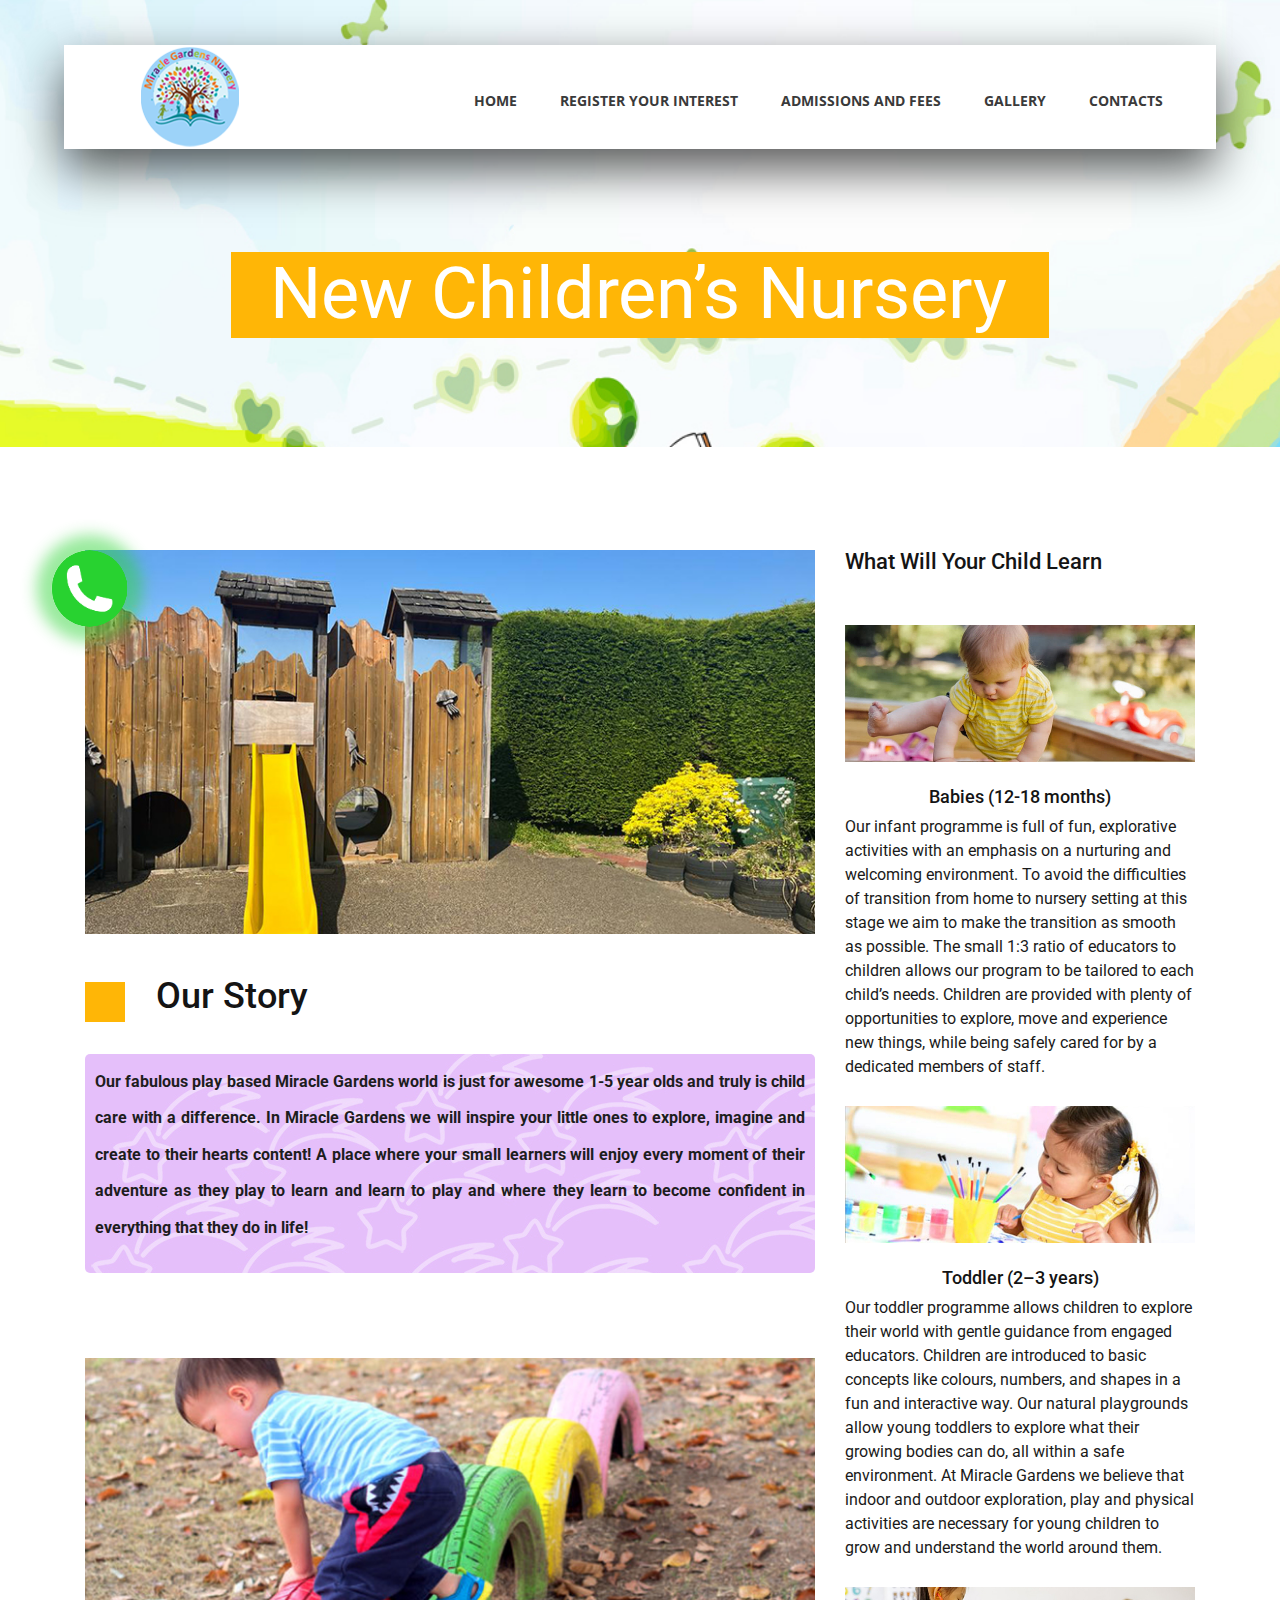
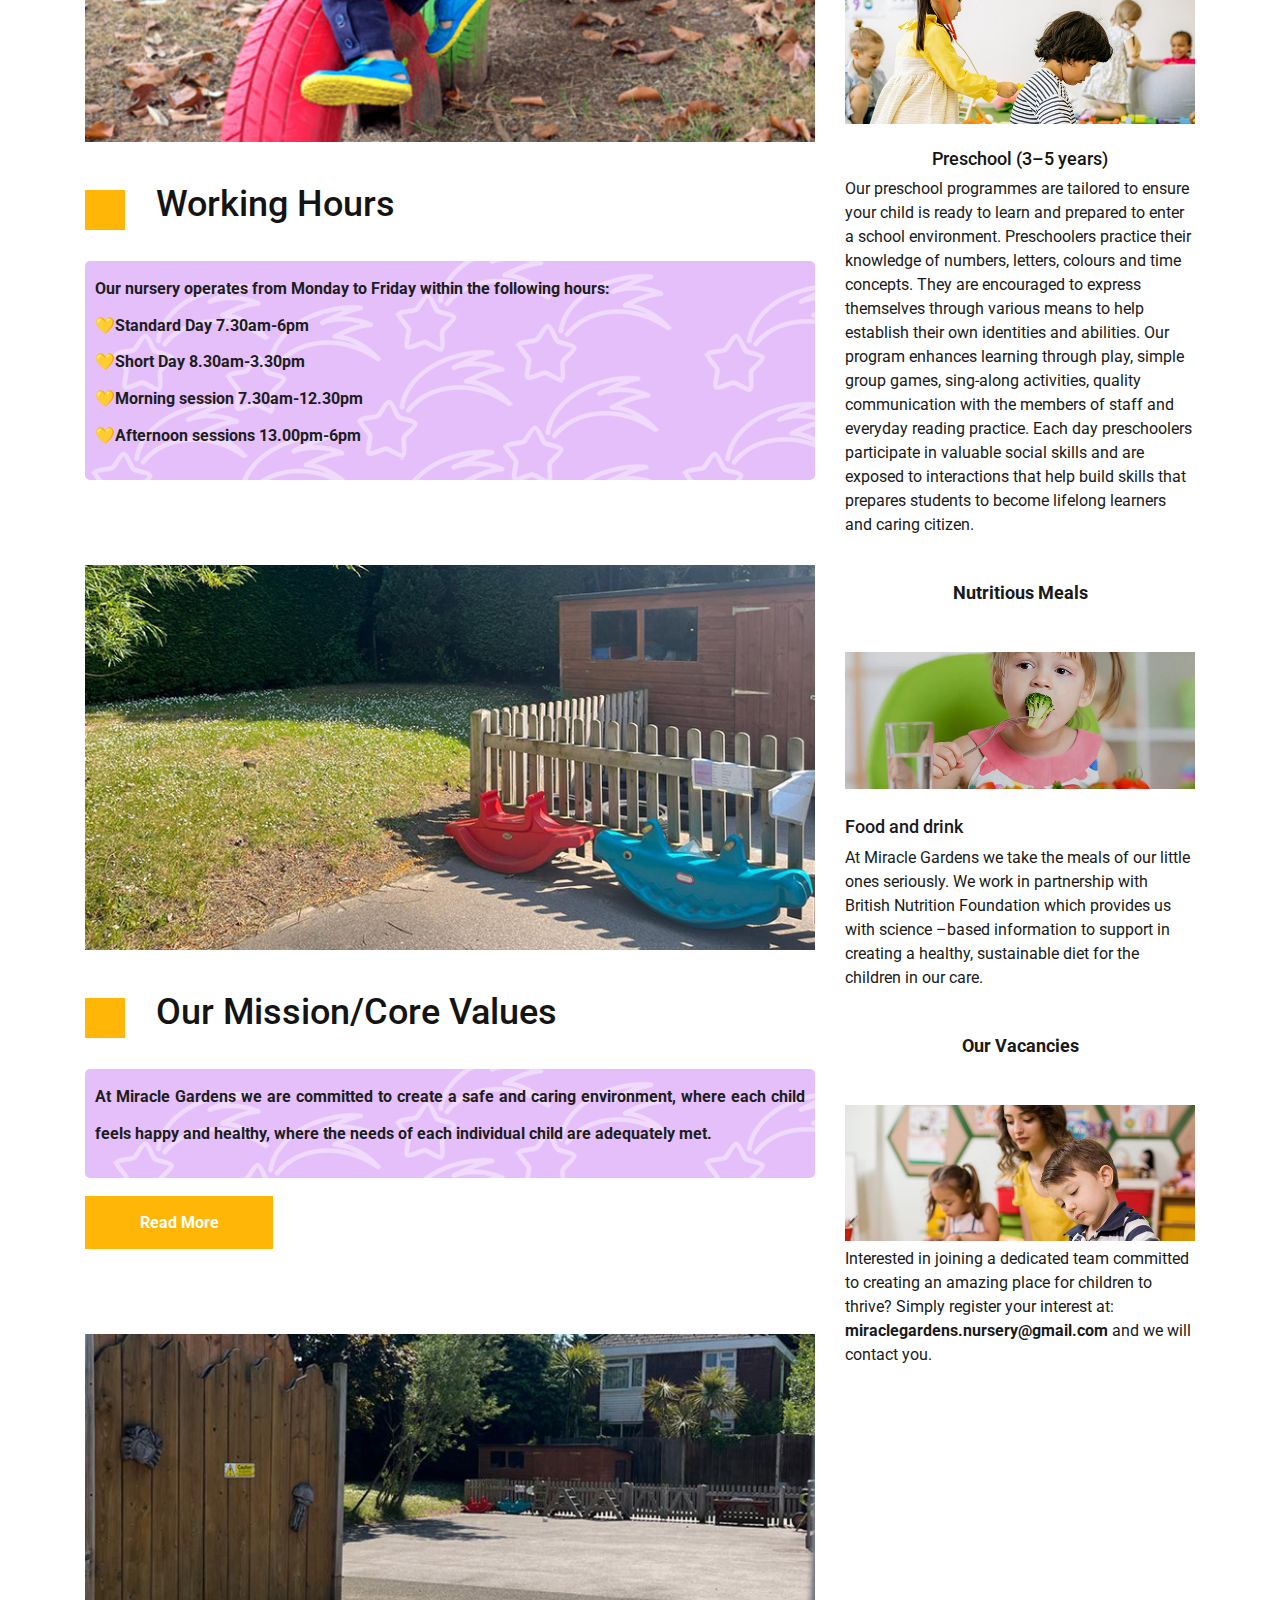
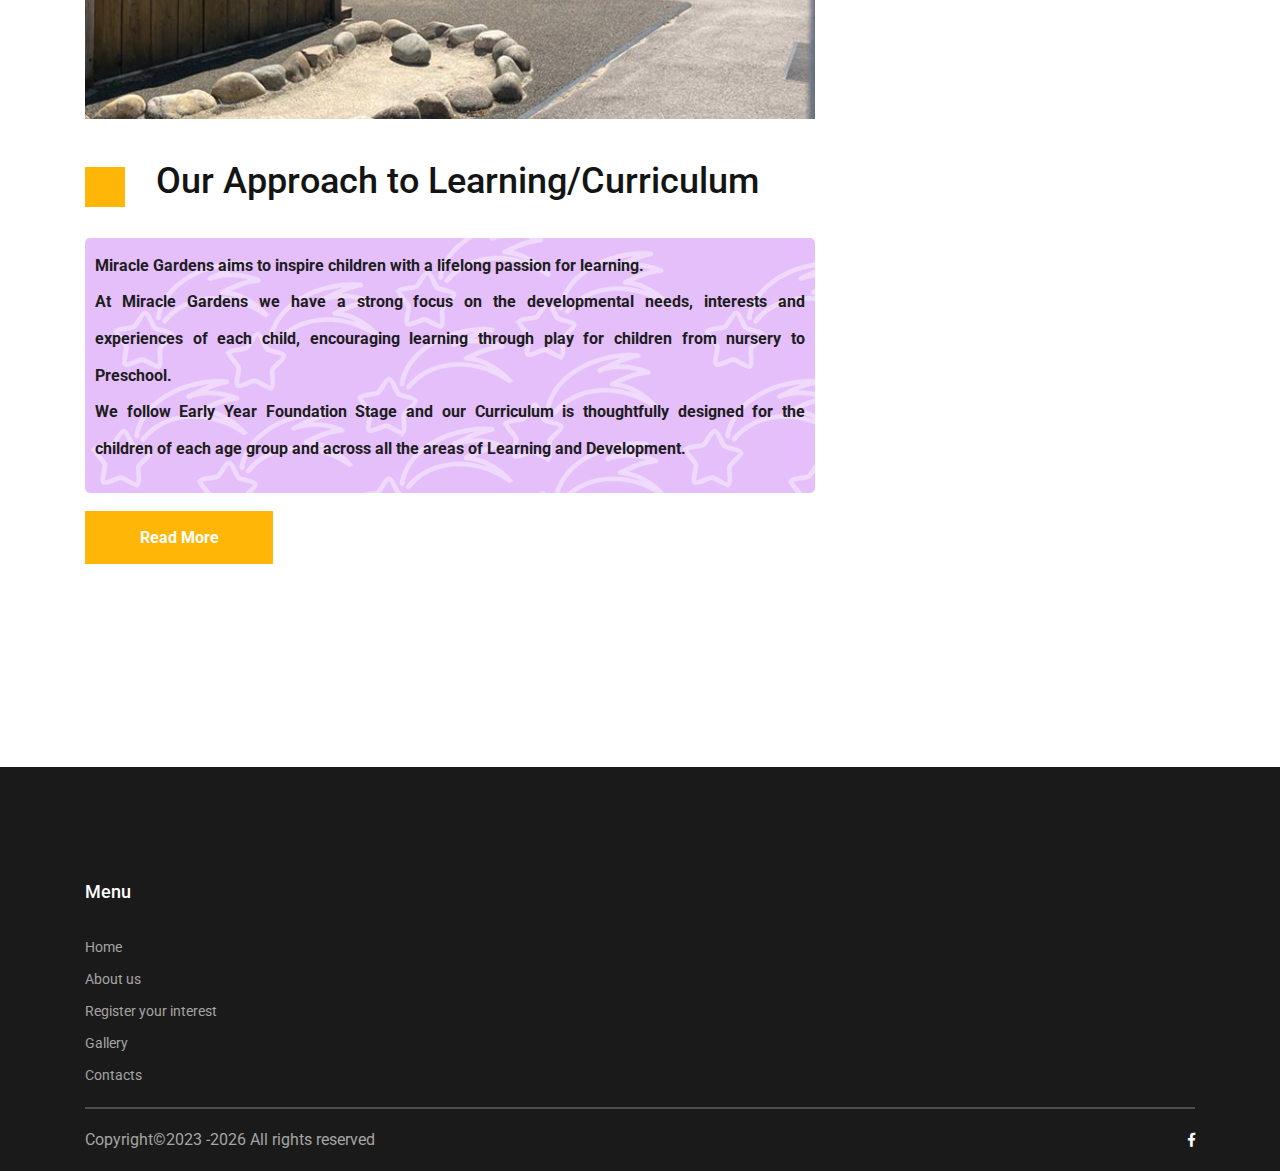
==== about_us.html @ 9ccdf111 "jhjh" ====
<!DOCTYPE html>
<html lang="uk">
<head>
	<!-- Google tag (gtag.js) -->
<script async src="https://www.googletagmanager.com/gtag/js?id=G-5FJXS521YR"></script>
<script>
  window.dataLayer = window.dataLayer || [];
  function gtag(){dataLayer.push(arguments);}
  gtag('js', new Date());

  gtag('config', 'G-5FJXS521YR');
</script>
<title>About Us</title>
<meta name="keywords" content="інформація АвтоМагистральБуд, компанія асфальтування Україна, перелік робіт асфальтування Київ, сертифікати АвтоМагистральБуд, документи АвтоМагистральБуд">
<meta name="description" content="АвтоМагистральБуд реквізити, компанія дорожньо-будівельні роботи, сертифікати АвтоМагистральБуд, документи АвтоМагистральБуд, спецтехніка для асфальтування">
<meta property="og:title" content="реквізити АвтоМагистральБуд | дорожньо-будівельні роботи | про компанію АвтоМагистральБуд">
<meta property="og:description" content="Професійні роботи з асфальтування, якістні  дорожньо-будівельні роботи">
<meta charset="utf-8">
<meta http-equiv="X-UA-Compatible" content="IE=edge">

<meta name="viewport" content="width=device-width, initial-scale=1">
<link rel="stylesheet" type="text/css" href="styles/bootstrap4/bootstrap.min.css">
<link href="plugins/fontawesome-free-5.0.1/css/fontawesome-all.css" rel="stylesheet" type="text/css">
<link rel="stylesheet" type="text/css" href="styles/news_styles.css">
<link rel="stylesheet" type="text/css" href="styles/news_responsive.css">
</head>
<body>

<div class="super_container">

	<!-- Header -->

	<header class="header d-flex flex-row">
		<div class="header_content d-flex flex-row align-items-center">
			<!-- Logo -->
			<div class="logo_container">
				<div class="logo">
					<a href="index.html"><a href="#"><img src="images/logo.png" alt=""></a></a>
					
				</div>
			</div>

			<!-- Main Navigation -->
			<nav class="main_nav_container">
				<div class="main_nav">
					<ul class="main_nav_list">
						<li class="main_nav_item"><a href="index.html">Home</a></li>
						
						<li class="main_nav_item"><a href="price_work.html">Register your interest</a></li>
						<li class="main_nav_item"><a href="company.html">Admissions and Fees</a></li>
						<li class="main_nav_item"><a href="photo_galler.html">Gallery</a></li>
						<li class="main_nav_item"><a href="contact.html">Contacts</a></li>
					</ul>
				</div>
			</nav>
		</div>
		<div class="header_side d-flex flex-row justify-content-center align-items-center">
			<img src="images/phone-call.svg" alt="">
			<span>+44(0)78 7372 5965
			</span>
		</div>

		<!-- Hamburger -->
		<div class="hamburger_container">
			<i class="fas fa-bars trans_200"></i>
		</div>

	</header>
	<a href="tel:+4407873725965"><img src="images/tel.png" alt="" class="tel"></a>
	<!-- Menu -->
	<div class="menu_container menu_mm">

		<!-- Menu Close Button -->
		<div class="menu_close_container">
			<div class="menu_close"></div>
		</div>

		<!-- Menu Items -->
		<div class="menu_inner menu_mm">
			<div class="menu menu_mm">
				<ul class="menu_list menu_mm">
					<li class="menu_item menu_mm"><a href="index.html">Home</a></li>
					
					<li class="menu_item menu_mm"><a href="asfalt_ukladka">Register your interest</a></li>
					<li class="menu_item menu_mm"><a href="asfalt_ukladka">Admissions and Fees</a></li>
					<li class="menu_item menu_mm"><a href="photo_galler.html">Gallery</a></li>
					<li class="menu_item menu_mm"><a href="contact.html">Contacts</a></li>
				</ul>

				<!-- Menu Social -->
				
				<div class="menu_social_container menu_mm">
					<ul class="menu_social menu_mm">
						<li class="menu_social_item menu_mm"><a href="#"><i class="fab fa-instagram"></i></a></li>
						<li class="menu_social_item menu_mm"><a href="#"></i></a></li>
					</ul>
				</div>

				
			</div>

		</div>

	</div>
	
	<!-- Home -->

	<div class="home">
		<div class="home_background_container prlx_parent">
			<div class="home_background prlx" style="background-image:url(images/news_background.jpg)"></div>
		</div>
		<div class="home_content">
			<h1>New Children’s Nursery</h1>
		</div>
	</div>

	<!-- News -->

	<div class="news">
		<div class="container">
			<div class="row">
				
				<!-- News Column -->

				<div class="col-lg-8">
					
					<div class="news_posts">
						<!-- News Post -->
						<div class="news_post">
							<div class="news_post_image">
								<img src="images/news_1.jpg" alt="https://unsplash.com/@dsmacinnes">
							</div>
							<div class="news_post_top d-flex flex-column flex-sm-row">
								<div class="news_post_date_container">
									<div class="news_post_date d-flex flex-column align-items-center justify-content-center">
										
									</div>
								</div>
								<div class="news_post_title_container">
									<div class="news_post_title">
										<h1>Our Story</h1>
									</div>
									
								</div>
							</div>
							<div class="news_post_text">
								<p><b>Our fabulous play based Miracle Gardens world is just for awesome 1-5 year olds and truly is child care with a difference. In Miracle Gardens we will inspire your little ones to explore, imagine and create to their hearts content!  A place where your small learners will enjoy every moment of their adventure as they play to learn and learn to play and where they learn to become confident in everything that they do in life!</b></p>
							</div>
							
						</div>

<!-- News Post -->
<div class="news_post">
	<div class="news_post_image">
		<img src="images/news_7.jpg" alt="https://unsplash.com/@dsmacinnes">
	</div>
	<div class="news_post_top d-flex flex-column flex-sm-row">
		<div class="news_post_date_container">
			<div class="news_post_date d-flex flex-column align-items-center justify-content-center">
				
			</div>
		</div>
		<div class="news_post_title_container">
			<div class="news_post_title">
				<h1>Working Hours</h1>
			</div>
			
		</div>
	</div>
	<div class="news_post_text">
		<p><b>Our nursery operates from Monday to Friday within the following hours:

			<br>💛Standard Day 7.30am-6pm
			<br>💛Short Day 8.30am-3.30pm
			<br>💛Morning session 7.30am-12.30pm
			<br>💛Afternoon   sessions 13.00pm-6pm
			</b></p>
	</div>
	
</div>

						
						<!-- News Post -->
						<div class="news_post">
							<div class="news_post_image">
								<img src="images/news_2.jpg" alt="https://unsplash.com/@dsmacinnes">
							</div>
							<div class="news_post_top d-flex flex-column flex-sm-row">
								<div class="news_post_date_container">
									<div class="news_post_date d-flex flex-column align-items-center justify-content-center">
										
									</div>
								</div>
								<div class="news_post_title_container">
									<div class="news_post_title">
										<h1>Our Mission/Core Values</h1>
									</div>
									
								</div>
							</div>
							<div class="news_post_text">
								<p><b>At Miracle Gardens we are committed to create a safe and caring environment, where each child feels happy and healthy, where the needs of each individual child are adequately met.</b></p>
							</div>
							<div class="news_post_button text-center trans_200">
								<a href="info_mission.html">Read More</a>
							</div>
						</div>

						<!-- News Post -->
						<div class="news_post">
							<div class="news_post_image">
								<img src="images/news_3.jpg" alt="https://unsplash.com/@dsmacinnes">
							</div>
							<div class="news_post_top d-flex flex-column flex-sm-row">
								<div class="news_post_date_container">
									<div class="news_post_date d-flex flex-column align-items-center justify-content-center">
										
									</div>
								</div>
								<div class="news_post_title_container">
									<div class="news_post_title">
										<h1>Our Approach to Learning/Curriculum</h1>
									</div>
									
								</div>
							</div>
							<div class="news_post_text">
								<p><b>Miracle Gardens aims to inspire children with a lifelong passion for learning.
									<br>At Miracle Gardens we have a strong focus on the developmental needs, interests and experiences of each child, encouraging learning through play for children from nursery to Preschool.
									
									
									<br>We follow Early Year Foundation Stage and our Curriculum is thoughtfully designed for the children of each age group and across all the areas of Learning and Development.</b>
									</p>
							</div>
							<div class="news_post_button text-center trans_200">
								<a href="info_curriculum.html">Read More</a>
							</div>
						</div>
					</div>

					<!-- Page Nav -->

					

				</div>

				<!-- Sidebar Column -->

				<div class="col-lg-4">
					<div class="sidebar">

						<!-- Archives -->
						

						<!-- Latest Posts -->

						<div class="sidebar_section">
							<div class="sidebar_section_title">
								<h2>What Will Your Child Learn</h2>
							</div>
							
							<div class="latest_posts">
								
								<!-- Latest Post -->
								<div class="latest_post">
									<div class="latest_post_image">
										<img src="images/latest_1.jpg" alt="https://unsplash.com/@dsmacinnes">
									</div>
									<div class="latest_post_title"><h3>Babies (12-18 months)</h3></div>
									<div class="latest_post_meta">
										
										<span>Our infant programme is full of fun, explorative activities with an emphasis on a nurturing and welcoming environment. To avoid the difficulties of transition from home to nursery setting at this stage we aim to make the transition as smooth as possible. The small 1:3 ratio of educators to children allows our program to be tailored to each child’s needs. Children are provided with plenty of opportunities to explore, move and experience new things, while being safely cared for by a dedicated members of staff.</span>
										
									</div>
								</div>

								<!-- Latest Post -->
								<div class="latest_post">
									<div class="latest_post_image">
										<img src="images/latest_2.jpg" alt="https://unsplash.com/@dsmacinnes">
									</div>
									<div class="latest_post_title"><h3>Toddler (2–3 years)</h3></div>
									<div class="latest_post_meta">
										
										<span>Our toddler programme allows children to explore their world with gentle guidance from engaged educators. Children are introduced to basic concepts like colours, numbers, and shapes in a fun and interactive way. Our natural playgrounds allow young toddlers to explore what their growing bodies can do, all within a safe environment. At Miracle Gardens we believe that indoor and outdoor exploration, play and physical activities are necessary for young children to grow and understand the world around them.</span>
										
									</div>
								</div>

								<!-- Latest Post -->
								<div class="latest_post">
									<div class="latest_post_image">
										<img src="images/latest_3.jpg" alt="https://unsplash.com/@dsmacinnes">
									</div>
									<div class="latest_post_title"><h3>Preschool (3–5 years)</h3></div>
									<div class="latest_post_meta">
										
										<span>Our preschool programmes are tailored to ensure your child is ready to learn and prepared to enter a school environment. Preschoolers practice their knowledge of numbers, letters, colours and time concepts. They are encouraged to express themselves through various means to help establish their own identities and abilities. Our program enhances learning through play, simple group games, sing-along activities, quality communication with the members of staff and everyday reading practice. Each day preschoolers participate in valuable social skills and are exposed to interactions that help build skills that prepares students to become lifelong learners and caring citizen.</span>
										
									</div>
								</div>
								
							</div>

							
								
						</div>

						<div class="sidebar_section">
							<div class="sidebar_section_title">
								<h3>Nutritious Meals</h3>
							</div>
							
							<div class="latest_posts">
								
								<!-- Latest Post -->
								<div class="latest_post">
									<div class="latest_post_image">
										<a href="info_nutritious.html"><img src="images/latest_5.jpg" alt="https://unsplash.com/@dsmacinnes"></a>
									</div>
									<div class="latest_post_title"><a href="info_nutritious.html">Food and drink</a></div>
									<div class="latest_post_meta">
										
										<span>
											At Miracle Gardens we take the meals of our little ones seriously. We work in partnership with British Nutrition Foundation which provides us with science –based information to support in creating a healthy, sustainable diet for the children in our care. 
											</span>
										
									</div>
								</div>

																
							</div>

							
								
						</div>


						<div class="sidebar_section">
							<div class="sidebar_section_title">
								<a href="vacancies.html"><h3>Our Vacancies</h3></a>
							</div>
							
							<div class="latest_posts">
								
								<!-- Latest Post -->
								<div class="latest_post">
									<div class="latest_post_image">
										<a href="vacancies.html"><img src="images/latest_4.jpg" alt="https://unsplash.com/@dsmacinnes"></a>
									</div>
									
									<div class="latest_post_meta">
										
										<span>Interested in joining a dedicated team committed to creating an amazing place for children to thrive? Simply register your interest at: <b>miraclegardens.nursery@gmail.com</b> and we will contact you. </b></span>
										
									</div>
								</div>

								<!-- Latest Post -->
								
								
							</div>

							
								
						</div>

						<!-- Tags -->

						

					</div>
				</div>
			</div>
		</div>
	</div>

	<!-- Footer -->

	<footer class="footer">
		<div class="container">
			
			<!-- Newsletter -->


			<!-- Footer Content -->

			<div class="footer_content">
				<div class="row">

					<!-- Footer Column - About -->
					

					<!-- Footer Column - Menu -->

					<div class="col-lg-3 footer_col">
						<div class="footer_column_title">Menu</div>
						<div class="footer_column_content">
							<ul>
								<li class="footer_list_item"><a href="index.html">Home</a></li>
								<li class="footer_list_item"><a href="about_us.html">About us</a></li>
								<li class="footer_list_item"><a href="form.html">Register your interest</a></li>
								
								<li class="footer_list_item"><a href="photo_galler.html">Gallery</a></li>
								<li class="footer_list_item"><a href="contact.html">Contacts</a></li>
							</ul>
						</div>
					</div>

					<!-- Footer Column - Usefull Links -->

					

					<!-- Footer Column - Contact -->

					

				</div>
			</div>

			<!-- Footer Copyright -->

			<div class="footer_bar d-flex flex-column flex-sm-row align-items-center">
				<div class="footer_copyright">
					<span><!-- Link back to Colorlib can't be removed. Template is licensed under CC BY 3.0. -->
Copyright&copy;2023 -<script>document.write(new Date().getFullYear());</script> All rights reserved<i  aria-hidden="true"></i><a href="#"></a>
<!-- Link back to Colorlib can't be removed. Template is licensed under CC BY 3.0. --></span>
				</div>
				<div class="footer_social ml-sm-auto">
					<ul class="menu_social">
						<li class="menu_social_item"><a href="#"></i></a></li>
						<li class="menu_social_item"><a href="#"><i class="fab fa-facebook-f"></i></a></li>
					</ul>
				</div>
			</div>

		</div>
	</footer>

</div>

<script src="js/jquery-3.2.1.min.js"></script>
<script src="styles/bootstrap4/popper.js"></script>
<script src="styles/bootstrap4/bootstrap.min.js"></script>
<script src="plugins/greensock/TweenMax.min.js"></script>
<script src="plugins/greensock/TimelineMax.min.js"></script>
<script src="plugins/scrollmagic/ScrollMagic.min.js"></script>
<script src="plugins/greensock/animation.gsap.min.js"></script>
<script src="plugins/greensock/ScrollToPlugin.min.js"></script>
<script src="plugins/scrollTo/jquery.scrollTo.min.js"></script>
<script src="plugins/easing/easing.js"></script>
<script src="js/news_custom.js"></script>

</body>
</html>
---- styles/news_styles.css ----
@charset "utf-8";
/* CSS Document */

/******************************

COLOR PALETTE




[Table of Contents]

1. Fonts
2. Body and some general stuff
3. Header
	3.1 Logo
	3.2 Main Nav
	3.3 Header Side
	3.4 Hamburger
4. Menu
	4.1 Menu Social
	4.2 Menu copyright
5. Home
7. Page Section
8. Buttons
9. News
	9.1 News Page Nav
10. Sidebar
11. Footer
	11.1 Newsletter
	11.2 Footer Content
	11.3 Footer Copyright


******************************/

/***********
1. Fonts
***********/

@import url('https://fonts.googleapis.com/css?family=Open+Sans:400,600,700,800|Roboto:400,500,700');

/*********************************
2. Body and some general stuff
*********************************/

*
{
	margin: 0;
	padding: 0;
	-webkit-font-smoothing: antialiased;
	-webkit-text-shadow: rgba(0,0,0,.01) 0 0 1px;
	text-shadow: rgba(0,0,0,.01) 0 0 1px;
}
body
{
	font-family: 'Roboto', sans-serif;
	font-size: 14px;
	font-weight: 400;
	background: #FFFFFF;
	color: #a5a5a5;
}
div
{
	display: block;
	position: relative;
	-webkit-box-sizing: border-box;
    -moz-box-sizing: border-box;
    box-sizing: border-box;
}
ul
{
	list-style: none;
	margin-bottom: 0px;
}
.tel {
	position: fixed;
	top: 550px;
	left: 7%;
	-webkit-transform: translateX(-50%);
	-moz-transform: translateX(-50%);
	-ms-transform: translateX(-50%);
	-o-transform: translateX(-50%);
	transform: translateX(-50%);
	max-width: 6%;
	z-index: 10;
	-webkit-transition: all 200ms ease;
	-moz-transition: all 200ms ease;
	-ms-transition: all 200ms ease;
	-o-transition: all 200ms ease;
	transition: all 200ms ease;
box-shadow: 0 0 15px 15px #28d23079;
border-radius: 100px;
}
p
{
	font-family: 'Roboto', sans-serif;
	font-size: 16px;
	line-height: 2.29;
	font-weight: 400;
	color: #1d1d1d;
	-webkit-font-smoothing: antialiased;
	-webkit-text-shadow: rgba(0,0,0,.01) 0 0 1px;
	text-shadow: rgba(0,0,0,.01) 0 0 1px;
	text-align: justify;
}
span {
	font-size: 16px;
}
p a
{
	display: inline;
	position: relative;
	color: inherit;
	border-bottom: solid 1px #ffa07f;
	-webkit-transition: all 200ms ease;
	-moz-transition: all 200ms ease;
	-ms-transition: all 200ms ease;
	-o-transition: all 200ms ease;
	transition: all 200ms ease;
}
a, a:hover, a:visited, a:active, a:link
{
	text-decoration: none;
	-webkit-font-smoothing: antialiased;
	-webkit-text-shadow: rgba(0,0,0,.01) 0 0 1px;
	text-shadow: rgba(0,0,0,.01) 0 0 1px;
}
p a:active
{
	position: relative;
	color: #FF6347;
}
p a:hover
{
	color: #FFFFFF;
	background: #ffa07f;
}
p a:hover::after
{
	opacity: 0.2;
}
::selection
{
	background: #FFD266;
	color: #C88E00;
}
p::selection
{
	background: #FFD266;
	color: #C88E00;
}
h1{font-size: 36px;}
h2{font-size: 22px;}
h3{font-size: 18px;}
h4{font-size: 14px;}
h5{font-size: 11px;}
h1, h2, h3, h4, h5, h6
{
	font-family: 'Roboto', sans-serif;
	-webkit-font-smoothing: antialiased;
	-webkit-text-shadow: rgba(0,0,0,.01) 0 0 1px;
	text-shadow: rgba(0,0,0,.01) 0 0 1px;
	color: #141414;

}
h3 {
	text-align: center;
}
h1::selection, 
h2::selection, 
h3::selection, 
h4::selection, 
h5::selection, 
h6::selection
{
	
}
::-webkit-input-placeholder
{
	font-size: 14px !important;
	font-weight: 500 !important;
	color: #a5a5a5 !important;
}
:-moz-placeholder /* older Firefox*/
{
	font-size: 14px !important;
	font-weight: 500 !important;
	color: #a5a5a5 !important;
}
::-moz-placeholder /* Firefox 19+ */ 
{
	font-size: 14px !important;
	font-weight: 500 !important;
	color: #a5a5a5 !important;
} 
:-ms-input-placeholder
{ 
	font-size: 14px !important;
	font-weight: 500 !important;
	color: #a5a5a5 !important;
}
::input-placeholder
{
	font-size: 14px !important;
	font-weight: 500 !important;
	color: #a5a5a5 !important;
}
.form-control
{
	color: #db5246;
}
section
{
	display: block;
	position: relative;
	box-sizing: border-box;
}
.clear
{
	clear: both;
}
.clearfix::before, .clearfix::after
{
	content: "";
	display: table;
}
.clearfix::after
{
	clear: both;
}
.clearfix
{
	zoom: 1;
}
.float_left
{
	float: left;
}
.float_right
{
	float: right;
}
.trans_200
{
	-webkit-transition: all 200ms ease;
	-moz-transition: all 200ms ease;
	-ms-transition: all 200ms ease;
	-o-transition: all 200ms ease;
	transition: all 200ms ease;
}
.trans_300
{
	-webkit-transition: all 300ms ease;
	-moz-transition: all 300ms ease;
	-ms-transition: all 300ms ease;
	-o-transition: all 300ms ease;
	transition: all 300ms ease;
}
.trans_400
{
	-webkit-transition: all 400ms ease;
	-moz-transition: all 400ms ease;
	-ms-transition: all 400ms ease;
	-o-transition: all 400ms ease;
	transition: all 400ms ease;
}
.trans_500
{
	-webkit-transition: all 500ms ease;
	-moz-transition: all 500ms ease;
	-ms-transition: all 500ms ease;
	-o-transition: all 500ms ease;
	transition: all 500ms ease;
}
.fill_height
{
	height: 100%;
}
.super_container
{
	width: 100%;
	overflow: hidden;
}
.prlx_parent
{
	overflow: hidden;
}
.prlx
{
	height: 130% !important;
}
.nopadding
{
	padding: 0px !important;
}

/*********************************
3. Header
*********************************/

.header
{
	position: fixed;
	top: 45px;
	left: 50%;
	-webkit-transform: translateX(-50%);
	-moz-transform: translateX(-50%);
	-ms-transform: translateX(-50%);
	-o-transform: translateX(-50%);
	transform: translateX(-50%);
	width: 1318px;
	height: 104px;
	background: #FFFFFF;
	z-index: 10;
	-webkit-transition: all 200ms ease;
	-moz-transition: all 200ms ease;
	-ms-transition: all 200ms ease;
	-o-transition: all 200ms ease;
	transition: all 200ms ease;
}
.header.scrolled
{	
	top: 15px;
}
.header.scrolled .header_content::before
{
	box-shadow: 0px 20px 49px rgba(0,0,0,0.17);
}
.header_content
{
	width: calc(100% - 279px);
	height: 100%;
}
.header_content::before
{
	display: block;
	position: absolute;
	top: 0;
	left: 0;
	width: 100%;
	height: 100%;
	content: '';
	box-shadow: 0px 20px 49px rgba(0,0,0,0.67);
	z-index: -1;
}

/*********************************
3.1 Logo
*********************************/

.logo_container
{
	display: inline-block;
	padding-left: 76px;
}
.logo span
{
	font-family: 'Open Sans', sans-serif;
	font-size: 30px;
	font-weight: 900;
	color: #3a3a3a;
	vertical-align: middle;
	text-transform: uppercase;
	margin-left: 3px;
}

/*********************************
3.2 Main Nav
*********************************/

.main_nav_container
{
	display: inline-block;
	margin-left: auto;
	padding-right: 93px;
}
.main_nav
{
	margin-top: 7px;
}
.main_nav_item
{
	display: inline-block;
	margin-right: 40px;
}
.main_nav_item:last-child
{
	margin-right: 0px;
}
.main_nav_item a
{
	font-family: 'Open Sans', sans-serif;
	font-size: 14px;
	text-transform: uppercase;
	font-weight: 700;
	color: #3a3a3a;
	-webkit-transition: all 200ms ease;
	-moz-transition: all 200ms ease;
	-ms-transition: all 200ms ease;
	-o-transition: all 200ms ease;
	transition: all 200ms ease;
}
.main_nav_item a:hover
{
	color: #ffb606;
}

/*********************************
3.3 Header Side
*********************************/

.header_side
{
	width: 279px;
	height: 100%;
	background: #ffb606;
}
.header_side img
{
	width: 29px;
	height: 29px;
}
.header_side span
{
	display: block;
	position: relative;
	font-size: 18px;
	font-weight: 500;
	color: #FFFFFF;
	padding-left: 12px;
}

/*********************************
3.4 Hamburger
*********************************/

.hamburger_container
{
	position: absolute;
	top: 50%;
	-webkit-transform: translateY(-50%);
	-moz-transform: translateY(-50%);
	-ms-transform: translateY(-50%);
	-o-transform: translateY(-50%);
	transform: translateY(-50%);
	right: 20px;
	display: none;
	cursor: pointer;
}
.hamburger_container i
{
	font-size: 24px;
	padding: 10px;
	color: #3a3a3a;
}
.hamburger_container:hover i
{
	color: #ffb606;
}

/*********************************
4. Menu
*********************************/

.menu_container
{
	position: fixed;
	top: 0;
	right: -50vw;
	width: 50vw;
	height: 100vh;
	background: #FFFFFF;
	z-index: 12;
	-webkit-transition: all 0.6s ease;
	-moz-transition: all 0.6s ease;
	-ms-transition: all 0.6s ease;
	-o-transition: all 0.6s ease;
	transition: all 0.6s ease;
	visibility: hidden;
	opacity: 0;
}
.menu_container.active
{
	visibility: visible;
	opacity: 1;
	right: 0;
}
.menu
{
	position: absolute;
	top:150px;
	left: 0;
	padding-left: 15%;
}
.menu_list
{
	-webkit-transform: translateY(3.5rem);
	-moz-transform: translateY(3.5rem);
	-ms-transform: translateY(3.5rem);
	-o-transform: translateY(3.5rem);
	transform: translateY(3.5rem);
	-webkit-transition: all 200ms ease;
	-moz-transition: all 200ms ease;
	-ms-transition: all 200ms ease;
	-o-transition: all 200ms ease;
	transition: all 1000ms 600ms ease;
	opacity: 0;
}
.menu_container.active .menu_list
{
	-webkit-transform: translateY(0px);
	-moz-transform: translateY(0px);
	-ms-transform: translateY(0px);
	-o-transform: translateY(0px);
	transform: translateY(0px);
	opacity: 1;
}
.menu_item
{
	margin-bottom: 9px;
}
.menu_item a
{
	font-family: 'Open Sans', sans-serif;
	font-size: 36px;
	font-weight: 700;
	color: #3a3a3a;
	-webkit-transition: all 200ms ease;
	-moz-transition: all 200ms ease;
	-ms-transition: all 200ms ease;
	-o-transition: all 200ms ease;
	transition: all 200ms ease;
}
.menu_item a:hover
{
	color: #ffb606;
}
.menu_close_container
{
	position: absolute;
	top: 86px;
	right: 79px;
	width: 21px;
	height: 21px;
	cursor: pointer;
	-webkit-transform: rotate(45deg);
	-moz-transform: rotate(45deg);
	-ms-transform: rotate(45deg);
	-o-transform: rotate(45deg);
	transform: rotate(45deg);
}
.menu_close
{
	top: 9px;
	width: 21px;
	height: 3px;
	background: #3a3a3a;
	-webkit-transition: all 200ms ease;
	-moz-transition: all 200ms ease;
	-ms-transition: all 200ms ease;
	-o-transition: all 200ms ease;
	transition: all 200ms ease;
}
.menu_close::after
{
	display: block;
	position: absolute;
	top: -9px;
	left: 9px;
	content: '';
	width: 3px;
	height: 21px;
	background: #3a3a3a;
	-webkit-transition: all 200ms ease;
	-moz-transition: all 200ms ease;
	-ms-transition: all 200ms ease;
	-o-transition: all 200ms ease;
	transition: all 200ms ease;
}
.menu_close_container:hover .menu_close,
.menu_close_container:hover .menu_close::after
{
	background: #ffb606;
}

/*********************************
4.1 Menu Social
*********************************/

.menu_social_container
{
	margin-top: 100px;
	-webkit-transform: translateY(3.5rem);
	-moz-transform: translateY(3.5rem);
	-ms-transform: translateY(3.5rem);
	-o-transform: translateY(3.5rem);
	transform: translateY(3.5rem);
	-webkit-transition: all 1000ms 1000ms ease;
	-moz-transition: all 1000ms 1000ms ease;
	-ms-transition: all 1000ms 1000ms ease;
	-o-transition: all 1000ms 1000ms ease;
	transition: all 1000ms 1000ms ease;
	opacity: 0;
	padding-left: 4px;
}
.menu_social_item
{
	display: inline-block;
	margin-right: 27px;
}
.menu_social_item:last-child
{
	margin-right: 0px;
}
.menu_social_item a i
{
	color: #3a3a3a;
}
.menu_social_item a i:hover
{
	color: #ffb606;
}
.menu_container.active .menu_social_container
{
	-webkit-transform: translateY(0px);
	-moz-transform: translateY(0px);
	-ms-transform: translateY(0px);
	-o-transform: translateY(0px);
	transform: translateY(0px);
	opacity: 1;
}

/*********************************
4.2 Menu copyright
*********************************/

.menu_copyright
{
	margin-top: 60px;
	-webkit-transform: translateY(3.5rem);
	-moz-transform: translateY(3.5rem);
	-ms-transform: translateY(3.5rem);
	-o-transform: translateY(3.5rem);
	transform: translateY(3.5rem);
	-webkit-transition: all 1000ms 1200ms ease;
	-moz-transition: all 1000ms 1200ms ease;
	-ms-transition: all 1000ms 1200ms ease;
	-o-transition: all 1000ms 1200ms ease;
	transition: all 1000ms 1200ms ease;
	opacity: 0;
	padding-left: 3px;
}
.menu_container.active .menu_copyright
{
	-webkit-transform: translateY(0px);
	-moz-transform: translateY(0px);
	-ms-transform: translateY(0px);
	-o-transform: translateY(0px);
	transform: translateY(0px);
	opacity: 1;
}

/*********************************
5. Home
*********************************/

.home
{
	width: 100%;
	height: 447px;
}
.home_background_container
{
	position: absolute;
	top: 0;
	left: 0;
	width: 100%;
	height: 100%;
}
.home_background
{
	width: 100%;
	height: 100%;
	background-repeat: no-repeat;
	background-size: cover;
	background-position: center center;
}
.home_content
{
	position: absolute;
	left: 50%;
	bottom: 109px;
	-webkit-transform: translateX(-50%);
	-moz-transform: translateX(-50%);
	-ms-transform: translateX(-50%);
	-o-transform: translateX(-50%);
	transform: translateX(-50%);
	background: #ffb606;
	padding-top: 24px;
	padding-bottom: 18px;
	padding-left: 39px;
	padding-right: 42px;
}
.home_content h1
{
	font-size: 72px;
	font-weight: 400;
	color: #FFFFFF;
	line-height: 0.5;
	white-space: nowrap;
}

/*********************************
7. Page Section
*********************************/

.page_section
{
	padding-top: 117px;
	padding-bottom: 117px;
}
.section_title
{

}
.section_title h1
{
	display: block;
	color: #1a1a1a;
	font-weight: 500;
	padding-top: 24px;
}
.section_title h1::before
{
	display: block;
	position: absolute;
	top: 0;
	left: 50%;
	-webkit-transform: translateX(-50%);
	-moz-transform: translateX(-50%);
	-ms-transform: translateX(-50%);
	-o-transform: translateX(-50%);
	transform: translateX(-50%);
	width: 55px;
	height: 4px;
	content: '';
	background: #ffb606;
}

/*********************************
8. Buttons
*********************************/

.button
{
	cursor: pointer;
}
.button:hover
{
	box-shadow: 0px 10px 20px rgba(0,0,0,0.2);
}
.button a
{
	font-size: 14px;
	line-height: 48px;
	font-weight: 700;
	text-transform: uppercase;
}
.button_1
{
	width: 202px;
	height: 48px;
}

/*********************************
9. News
*********************************/

.news
{
	width: 100%;
	padding-top: 103px;
	padding-bottom: 118px;
}
.news_post
{
	margin-bottom: 85px;
	
}
.news_post:last-child
{
	/*margin-bottom: 0px;*/
}
.news_post_image
{
	width: 100%;
}
.news_post_image img
{
	width: 100%;
	height: auto;
	margin-bottom: 10px;
}
.news_post_top
{
	margin-top: 38px;
}
.news_post_date
{
	width: 40px;
	height: 40px;
	background: #ffb606;
}
.news_post_date div:first-child
{
	font-size: 24px;
	font-weight: 700;
	color: #FFFFFF;
	line-height: 1;
}
.news_post_date div:last-child
{
	font-size: 14px;
	font-weight: 500;
	text-transform: uppercase;
	color: #FFFFFF;
	line-height: 1;
	margin-top: 3px;
}
.news_post_title_container
{
	padding-left: 31px;
	margin-top: -7px;
}
.news_post_title a
{
	font-size: 36px;
	font-weight: 500;
	line-height: 1.2;
	color: #1a1a1a;
}
.news_post_title a:hover,
.news_post_author a:hover,
.news_post_comments a:hover
{
	color: #a5a5a5;
}
.news_post_meta
{
	color: #1a1a1a;
	margin-top: 5px;
	padding-left: 2px;
}
.news_post_author a
{
	font-size: 12px;
	font-weight: 500;
	color: #1a1a1a;
	line-height: 1;
}
.news_post_comments a
{
	font-size: 12px;
	font-weight: 500;
	color: #1a1a1a;
	line-height: 1;
}
.news_post_meta span:nth-child(2)
{
	font-size: 12px;
	font-weight: 500;
	color: #1a1a1a;
	margin-left: 5px;
	margin-right: 5px;
}
.news_post_text
{
	margin-top: 27px;
	background-image: url("/images/888.jpg");
	border-radius: 5px;
	padding: 10px 10px 10px 10px;
}
.news_post_text1
{
	margin-top: 27px;
	background-image: url("/images/777.jpg");
	border-radius: 5px;
	padding: 10px 10px 10px 10px;
}
.news_post_button
{
	width: 188px;
	height: 53px;
	background: #ffb606;
	margin-top: 18px;
}
.news_post_button a
{
	display: block;
	font-size: 16px;
	font-weight: 700;
	color: #FFFFFF;
	line-height: 53px;
}
.news_post_button:hover
{
	box-shadow: 0px 10px 20px rgba(0,0,0,0.2);
}

/*********************************
9.1 News Page Nav
*********************************/

.news_page_nav ul li
{
	display: inline-block;
	width: 43px;
	height: 43px;
	background: #d2d2d2;
	margin-right: 3px;
}
.news_page_nav ul li.active
{
	background: #ffb606;
}
.news_page_nav ul li:hover
{
	background: #ffb606;
}
.news_page_nav ul li a
{
	display: block;
	font-size: 16px;
	font-weight: 500;
	color: #FFFFFF;
	line-height: 43px;
}

/*********************************
10. Sidebar
*********************************/

.solid {
	border: 1px solid;
	
	
}
.stile_txt {
text-align: center;
color: #1a1a1a;
line-height: 20px;
margin-bottom: 5px;
}
.str_2 {
	height: 76px;
	width: 40%;
	float: left;
	border: 3px solid;
}
.str_3 {
	width: 20%;
	float: left;
	
}
.str_3_1 {
	border: 1px solid;
	height: 37px;
}
.str_4 {
	width: 20%;
	float: left;
	border: 1px solid;
}
.str_4_1 {
	border: 1px solid;
	height: 37px;
}
.str_5 {
	width: 20%;
	float: left;
	border: 1px solid;
}
.line_t {
width: 100%;
}
.sidebar
{
	width: 100%;
}
.sidebar_section
{
	margin-top: 48px;
}
.sidebar_section:first-child
{
	margin-top: 0px;
}
.sidebar_section_title
{
	margin-top: -1px;
}
.sidebar_section_title h3
{
	color: #1a1a1a;
	line-height: 1;
	font-weight: 700;
}
.sidebar_list
{
	margin-top: 28px;
}
.sidebar_list_item
{
	padding-top: 13px;
	padding-bottom: 13px;
	border-bottom: solid 2px #d2d2d2;
}
.sidebar_list_item a
{
	font-size: 14px;
	font-weight: 500;
	color: #141414;
}
.sidebar_list_item a:hover
{
	color: #ffb606;
}
.latest_posts
{
	margin-top: 50px;
}
.latest_post
{
	margin-bottom: 27px;
}
.latest_post:last-child
{
	margin-bottom: 0px;
}
.latest_post_image
{
	width: 100%;
}
.latest_post_image img
{
	width: 100%;
	height: auto;
}
.latest_post_title
{
	margin-top: 24px;
}
.latest_post_title a
{
	font-size: 18px;
	font-weight: 500;
	color: #1a1a1a;
}
.latest_post_title a:hover,
.latest_post_author a:hover,
.latest_post_comments a:hover
{
	color: #a5a5a5;
}
.latest_post_meta
{
	color: #1a1a1a;
	margin-top: 6px;
}
.latest_post_author a
{
	font-size: 12px;
	font-weight: 500;
	color: #a5a5a5;
	line-height: 1;
}
.latest_post_comments a
{
	font-size: 12px;
	font-weight: 500;
	color: #a5a5a5;
	line-height: 1;
}
.latest_post_meta span:nth-child(2)
{
	font-size: 12px;
	font-weight: 500;
	color: #1a1a1a;
	margin-left: 5px;
	margin-right: 5px;
}
.tags
{
	margin-top: 50px;
}
.tag
{
	height: 40px;
	background: #ffb606;
	margin-right: 12px;
	margin-bottom: 10px;
}
.tag a
{
	display: block;
	font-size: 16px;
	font-weight: 500;
	color: #FFFFFF;
	line-height: 40px;
	padding-left: 30px;
	padding-right: 30px;
}

/*********************************
11. Footer
*********************************/

.footer
{
	width: 100%;
	padding-top: 86px;
	background: #1a1a1a;
}
.footer .section_title h1
{
	color: #FFFFFF;
}

/*********************************
11.1 Newsletter
*********************************/

.newsletter
{
	padding-bottom: 85px;
	border-bottom: solid 2px #4d4e4e;
}
.newsletter_form_container
{
	width: 60%;
	margin-top: 48px;
}
.newsletter_email
{
	width: calc(100% - 164px);
	height: 42px;
	border: none;
	padding-left: 27px;
	font-weight: 500;
	color: #1a1a1a;
}
.newsletter_email:focus
{
	outline: solid 2px #ffb606;
}
.newsletter_submit_btn
{
	width: 164px;
	height: 42px;
	border: none;
	background: #ffb606;
	color: #FFFFFF;
	font-size: 14px;
	font-weight: 500;
	cursor: pointer;
}
.newsletter_submit_btn:focus
{
	border: solid 2px #FFFFFF;
}

/*********************************
11.2 Footer Content
*********************************/

.footer_content 
{
	padding-top: 10px;
	padding-bottom: 10px;
	border-bottom: solid 2px #4d4e4e;
}
.footer_content .logo_container
{
	padding-left: 0px;
}
.footer_content .logo span
{
	color: #FFFFFF;
}
.footer_about_text
{
	margin-top: 24px;
	margin-bottom: 0px;
	padding-right: 20px;
}
.footer_column_title
{
	font-size: 18px;
	font-weight: 500;
	color: #FFFFFF;
	padding-top: 15px;
}
.footer_column_content
{
	margin-top: 32px;
}
.footer_list_item
{
	margin-bottom: 11px;
}
.footer_list_item a
{
	font-size: 14px;
	color: #a5a5a5;
	-webkit-transition: all 200ms ease;
	-moz-transition: all 200ms ease;
	-ms-transition: all 200ms ease;
	-o-transition: all 200ms ease;
	transition: all 200ms ease;
}
.footer_list_item a:hover
{
	color: #ffb606;
}
.footer_contact_item
{
	font-size: 14px;
	font-weight: 400;
	color: #a5a5a5;
	margin-bottom: 22px;
}
.footer_contact_item:last-child
{
	margin-bottom: 0px;
}
.footer_contact_icon
{
	display: inline-block;
	width: 24px;
	height: 24px;
	vertical-align: middle;
	margin-right: 10px;
}
.footer_contact_icon img
{
	width: 100%;
}

/*********************************
11.3 Footer Copyright
*********************************/

.footer_bar
{
	padding-top: 19px;
	padding-bottom: 19px;
}
.footer_social .menu_social_item a i
{
	color: #FFFFFF;
}
.footer_social .menu_social_item a i:hover
{
	color: #ffb606;
}
.footer_social .menu_social_item:last-child
{
	margin-right: 0px;
}
.video_q {
	max-width: 100%;
}
---- styles/news_responsive.css ----
@charset "utf-8";
/* CSS Document */

/******************************

[Table of Contents]

1. 1600px
2. 1440px
3. 1280px
4. 1199px
5. 1024px
6. 991px
7. 959px
8. 880px
9. 768px
10. 767px
11. 539px
12. 479px
13. 400px

******************************/

/************
1. 1600px
************/

@media only screen and (max-width: 1600px)
{
	
}

/************
2. 1440px
************/

@media only screen and (max-width: 1440px)
{
	
}

/************
3. 1380px
************/

@media only screen and (max-width: 1380px)
{
	.header
	{
		width: 1200px;
	}
	.header_content
	{
		width: calc(100% - 219px);
	}
	.main_nav_container
	{
		padding-right: 63px;
	}
	.header_side
	{
		width: 219px;
	}
	.header_side span
	{
		font-size: 14px;
	}
	.header_side img
	{
		width: 20px;
		height: 20px;
	}
}

/************
3. 1280px
************/

@media only screen and (max-width: 1280px)
{
	.header
	{
		width: 90%;
	}
	.header_content
	{
		width: 100%;
	}
	.header_side
	{
		display: none !important;
	}
	.main_nav_container
	{
		padding-right: 53px;
	}
}

/************
4. 1199px
************/

@media only screen and (max-width: 1199px)
{
	
}

/************
4. 1100px
************/

@media only screen and (max-width: 1100px)
{
	
}

/************
5. 1024px
************/

@media only screen and (max-width: 1024px)
{
	.main_nav_item
	{
		margin-right: 33px;
	}
}

/************
6. 991px
************/

@media only screen and (max-width: 991px)
{
	.main_nav_container
	{
		display: none;
	}
	.logo_container
	{
		padding-left: 30px;
	}
	.hamburger_container
	{
		display: block;
	}
	.sidebar
	{
		margin-top: 120px;
	}
	.newsletter_form_container
	{
		width: 90%;
	}
	.footer_col
	{
		margin-bottom: 30px;
	}
	.footer_col:last-child
	{
		margin-bottom: 0px;
	}
}

/************
7. 959px
************/

@media only screen and (max-width: 959px)
{
	
}

/************
8. 880px
************/

@media only screen and (max-width: 880px)
{
	
}

/************
9. 768px
************/

@media only screen and (max-width: 768px)
{
	
}

/************
10. 767px
************/

@media only screen and (max-width: 767px)
{
	.menu_container
	{
		right: -100vw;
		width: 100vw;
		height: 100vh;
	}
	.news_post_title_container
	{
		margin-top: -4px;
		padding-left: 21px;
	}
	.news_post_title a
	{
		font-size: 27px;
	}
	.newsletter_email
	{
		width: 100%;
	}
	.newsletter_submit_btn
	{
		margin-top: 15px;
	}
	.tel {
		position: fixed;
		top: 400px;
		left: 10%;
		-webkit-transform: translateX(-50%);
		-moz-transform: translateX(-50%);
		-ms-transform: translateX(-50%);
		-o-transform: translateX(-50%);
		transform: translateX(-50%);
		max-width: 15%;
		z-index: 10;
		-webkit-transition: all 200ms ease;
		-moz-transition: all 200ms ease;
		-ms-transition: all 200ms ease;
		-o-transition: all 200ms ease;
		transition: all 200ms ease;
		box-shadow: 0 0 10px 10px #28d23079;
border-radius: 100px;
	}
}

/************
11. 575px
************/

@media only screen and (max-width: 575px)
{
	h1{font-size: 24px;}
	p{font-size:13px;}
	.header
	{
		height: 74px;
	}
	.logo_container
	{
		padding-left: 15px;
	}
	.logo_img {
		max-width: 100%;
	}
	.logo img
	{
		width: 70px;
	}
	.logo span
	{
		font-size: 16px;
	}
	.hamburger_container
	{
		right: 5px;
	}
	.menu
	{
		top: 70px;
	}
	.menu_item
	{
		margin-bottom: 0px;
	}
	.menu_item a
	{
		font-size: 24px;
	}
	.menu_copyright
	{
		display: none;
	}
	.menu_social_container
	{
		margin-top: 50px;
	}
	.menu_close_container
	{
		right: 30px;
		top: 34px;
	}
	.home
	{
		height: 372px;
	}
	.home_content
	{
		padding-top: 17px;
	    padding-bottom: 11px;
	    padding-left: 22px;
	    padding-right: 24px;
	}
	.home_content h1
	{
		font-size: 30px;
	}
	.news_post_title_container
	{
		margin-top: 20px;
		padding-left: 0px;
	}
	.news_post_date
	{
		width: 55px;
		height: 55px;
	}
	.news_post_date div:first-child
	{
		font-size: 18px;
	}
	.news_post_date div:last-child
	{
		font-size: 11px;
	}
	.news_post_title a
	{
		font-size: 20px;
	}
	.news_post_text
	{
		margin-top: 20px;
	}
	.news_post_button
	{
		width: 138px;
		height: 42px;
	}
	.news_post_button a
	{
		font-size: 14px;
		line-height: 42px;
	}
	.tag
	{
		height: 35px;
	}
	.tag a
	{
		font-size: 14px;
		line-height: 35px;
		padding-left: 23px;
    	padding-right: 23px;
	}
	.footer_bar
	{
		padding-top: 49px;
		padding-bottom: 52px;
	}
	.footer_social
	{
		margin-top: 20px;
	}
	.footer_copyright span
	{
		font-size: 13px;
	}
	.tel {
		position: fixed;
		top: 400px;
		left: 10%;
		-webkit-transform: translateX(-50%);
		-moz-transform: translateX(-50%);
		-ms-transform: translateX(-50%);
		-o-transform: translateX(-50%);
		transform: translateX(-50%);
		max-width: 15%;
		z-index: 10;
		-webkit-transition: all 200ms ease;
		-moz-transition: all 200ms ease;
		-ms-transition: all 200ms ease;
		-o-transition: all 200ms ease;
		transition: all 200ms ease;
		box-shadow: 0 0 10px 10px #28d23079;
border-radius: 100px;
	}
}

/************
11. 539px
************/

@media only screen and (max-width: 539px)
{
	.tel {
		position: fixed;
		top: 400px;
		left: 10%;
		-webkit-transform: translateX(-50%);
		-moz-transform: translateX(-50%);
		-ms-transform: translateX(-50%);
		-o-transform: translateX(-50%);
		transform: translateX(-50%);
		max-width: 15%;
		z-index: 10;
		-webkit-transition: all 200ms ease;
		-moz-transition: all 200ms ease;
		-ms-transition: all 200ms ease;
		-o-transition: all 200ms ease;
		transition: all 200ms ease;
		box-shadow: 0 0 10px 10px #28d23079;
border-radius: 100px;
	}
}

/************
12. 480px
************/

@media only screen and (max-width: 480px)
{
	.tel {
		position: fixed;
		top: 400px;
		left: 10%;
		-webkit-transform: translateX(-50%);
		-moz-transform: translateX(-50%);
		-ms-transform: translateX(-50%);
		-o-transform: translateX(-50%);
		transform: translateX(-50%);
		max-width: 15%;
		z-index: 10;
		-webkit-transition: all 200ms ease;
		-moz-transition: all 200ms ease;
		-ms-transition: all 200ms ease;
		-o-transition: all 200ms ease;
		transition: all 200ms ease;
		box-shadow: 0 0 10px 10px #28d23079;
border-radius: 100px;
	}
}

/************
13. 479px
************/

@media only screen and (max-width: 479px)
{
	.header
	{
		height: 60px;
		top: 15px;
	}
	.tel {
		position: fixed;
		top: 400px;
		left: 10%;
		-webkit-transform: translateX(-50%);
		-moz-transform: translateX(-50%);
		-ms-transform: translateX(-50%);
		-o-transform: translateX(-50%);
		transform: translateX(-50%);
		max-width: 15%;
		z-index: 10;
		-webkit-transition: all 200ms ease;
		-moz-transition: all 200ms ease;
		-ms-transition: all 200ms ease;
		-o-transition: all 200ms ease;
		transition: all 200ms ease;
		box-shadow: 0 0 10px 10px #28d23079;
border-radius: 100px;
	}
}

/************
14. 400px
************/

@media only screen and (max-width: 400px)
{
	.tel {
		position: fixed;
		top: 400px;
		left: 10%;
		-webkit-transform: translateX(-50%);
		-moz-transform: translateX(-50%);
		-ms-transform: translateX(-50%);
		-o-transform: translateX(-50%);
		transform: translateX(-50%);
		max-width: 15%;
		z-index: 10;
		-webkit-transition: all 200ms ease;
		-moz-transition: all 200ms ease;
		-ms-transition: all 200ms ease;
		-o-transition: all 200ms ease;
		transition: all 200ms ease;
		box-shadow: 0 0 10px 10px #28d23079;
border-radius: 100px;
	}
}
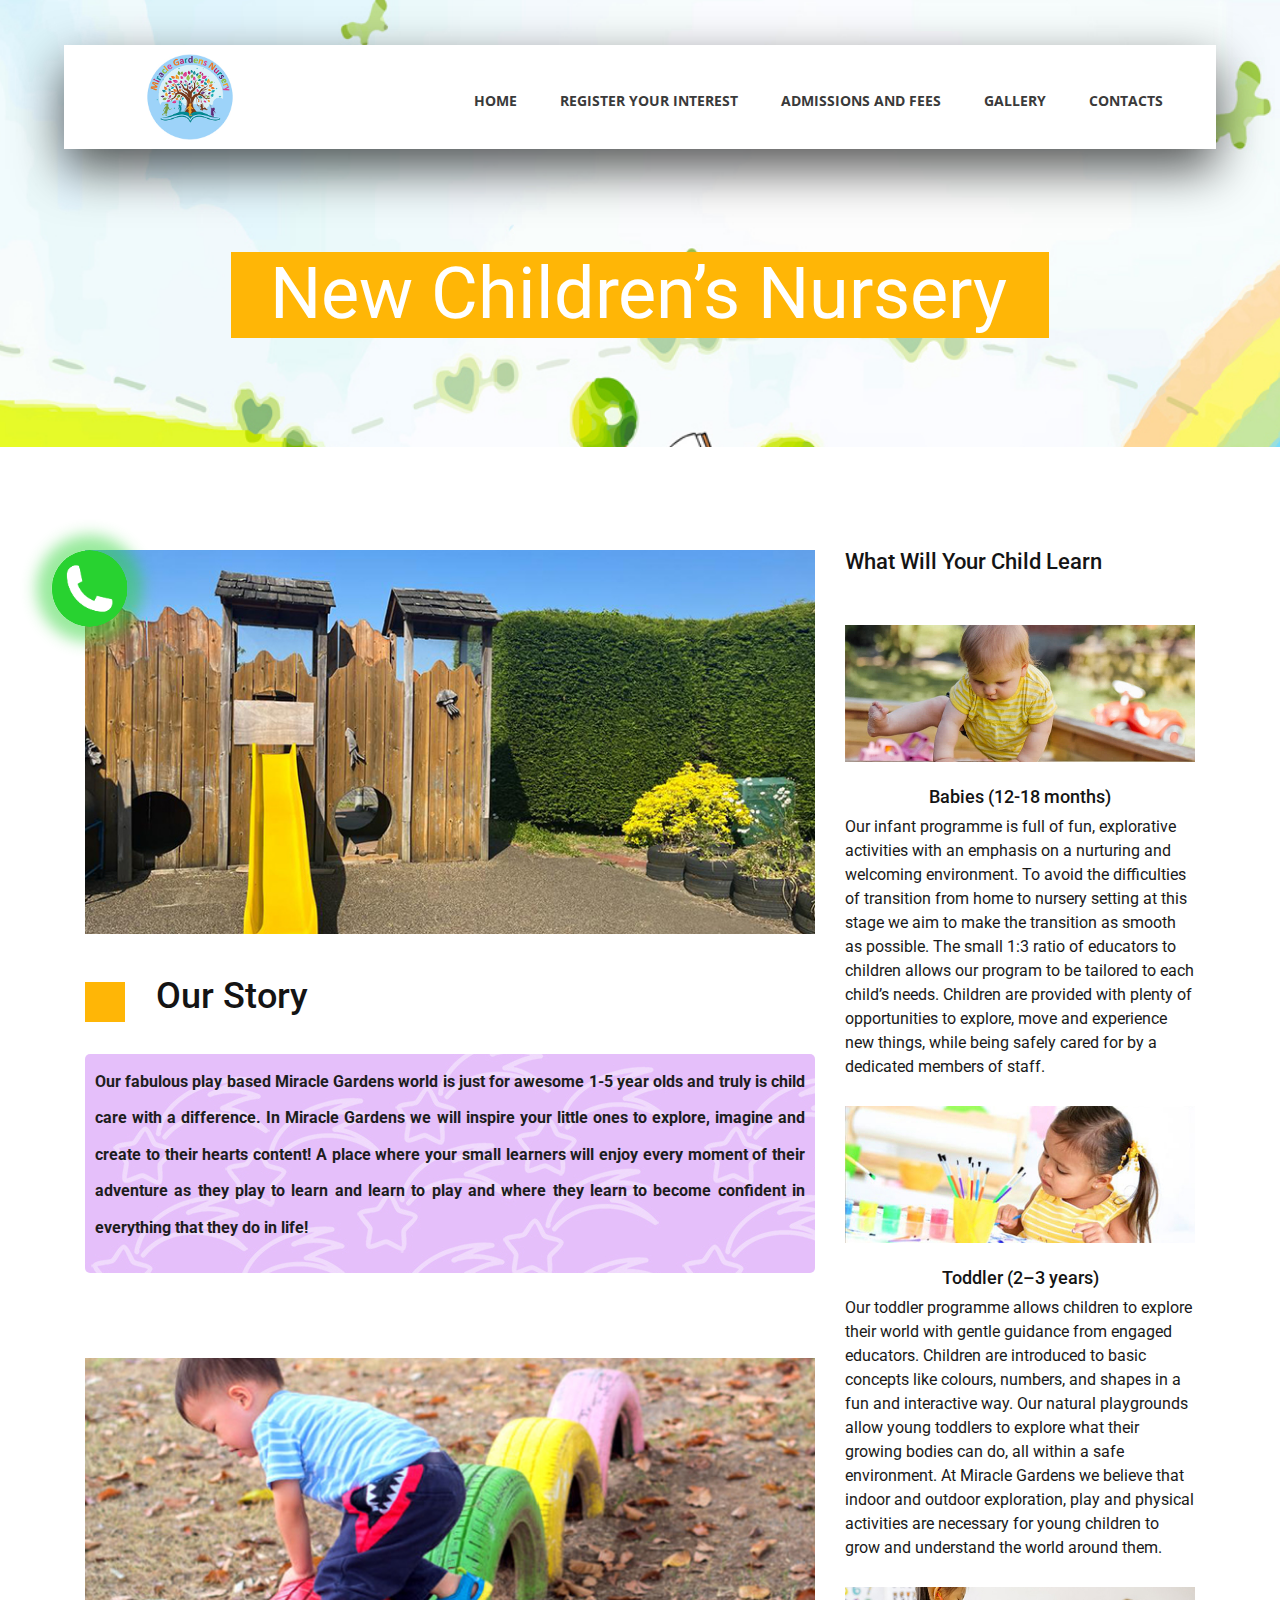
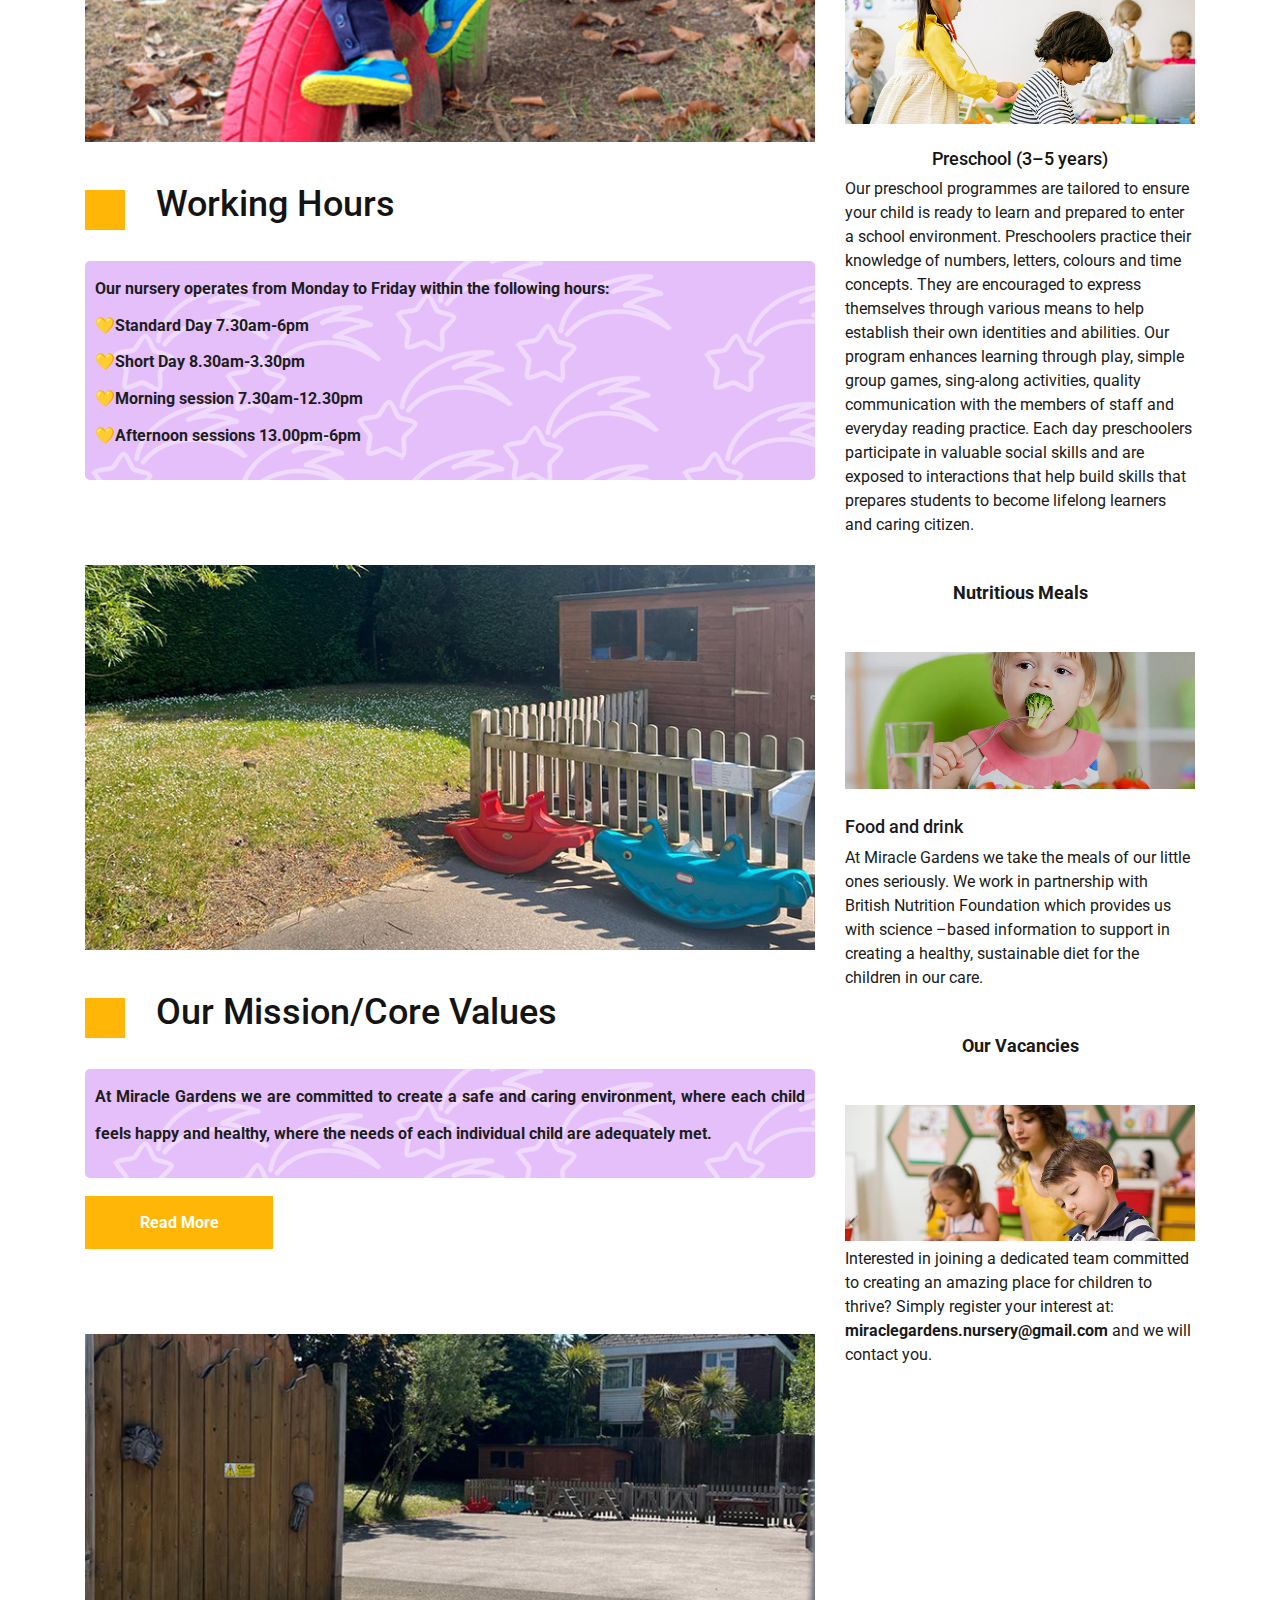
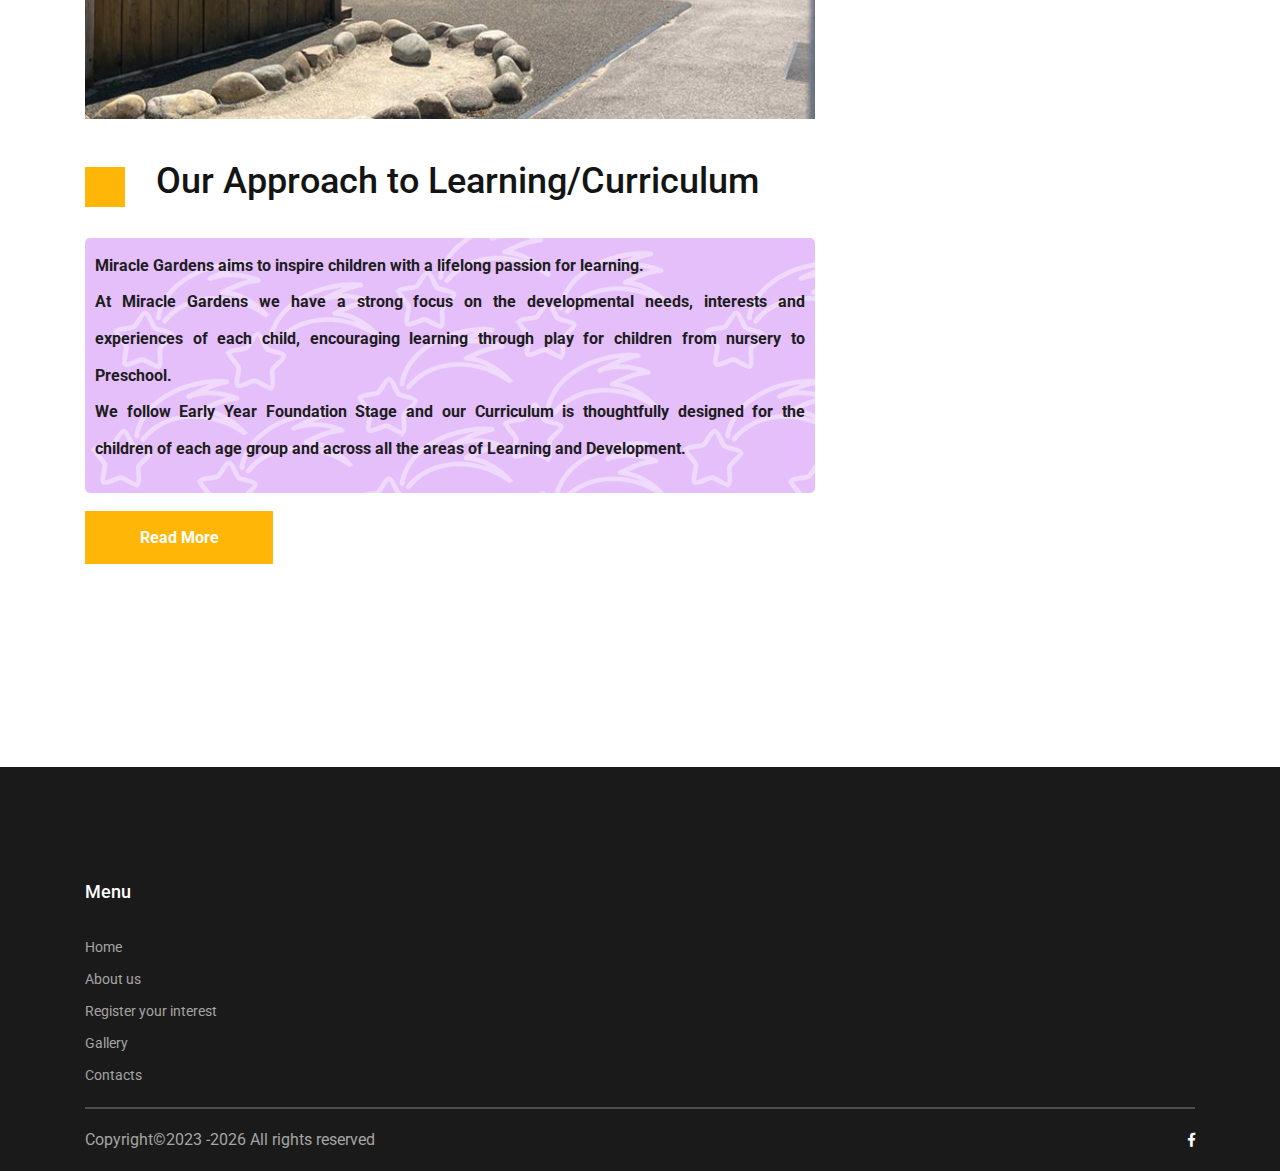
==== commit 00c15f75: "ygfh" ====
--- a/about_us.html
+++ b/about_us.html
@@ -1,20 +1,19 @@
 <!DOCTYPE html>
 <html lang="uk">
-<head>
-	<!-- Google tag (gtag.js) -->
-<script async src="https://www.googletagmanager.com/gtag/js?id=G-5FJXS521YR"></script>
+<!-- Google tag (gtag.js) -->
+<script async src="https://www.googletagmanager.com/gtag/js?id=G-173P054KX6"></script>
 <script>
   window.dataLayer = window.dataLayer || [];
   function gtag(){dataLayer.push(arguments);}
   gtag('js', new Date());
 
-  gtag('config', 'G-5FJXS521YR');
+  gtag('config', 'G-173P054KX6');
 </script>
-<title>About Us</title>
-<meta name="keywords" content="інформація АвтоМагистральБуд, компанія асфальтування Україна, перелік робіт асфальтування Київ, сертифікати АвтоМагистральБуд, документи АвтоМагистральБуд">
-<meta name="description" content="АвтоМагистральБуд реквізити, компанія дорожньо-будівельні роботи, сертифікати АвтоМагистральБуд, документи АвтоМагистральБуд, спецтехніка для асфальтування">
-<meta property="og:title" content="реквізити АвтоМагистральБуд | дорожньо-будівельні роботи | про компанію АвтоМагистральБуд">
-<meta property="og:description" content="Професійні роботи з асфальтування, якістні  дорожньо-будівельні роботи">
+<title>About Us | Miracle Gardens Nursery</title>
+<meta name="keywords" content="About Us Miracle Gardens Nursery, Private kindergarten, From One to Five years, Great location on the grounds of St Mary’s C of E Primary School, Huge Outside Space, Fun and Education Programme, Smooth Transition to Primary School, Unique Activities: ECO School, Gardening, Fitness, Healthy Meals Cooked on Premises, Government Funding, Qualified and Experienced Staff">
+<meta name="description" content="Our fabulous play based Miracle Gardens world is just for awesome 1-5 year olds and truly is child care with a difference, Babies (12-18 months), Toddler (2–3 years), Preschool (3–5 years), At Miracle Gardens we are committed to create a safe and caring environment, where each child feels happy and healthy, where the needs of each individual child are adequately met.">
+<meta property="og:title" content="About Us Miracle Gardens Nursery">
+<meta property="og:description" content="Our fabulous play based Miracle Gardens world is just for awesome 1-5 year olds and truly is child care with a difference, Babies (12-18 months), Toddler (2–3 years), Preschool (3–5 years), At Miracle Gardens we are committed to create a safe and caring environment, where each child feels happy and healthy, where the needs of each individual child are adequately met.">
 <meta charset="utf-8">
 <meta http-equiv="X-UA-Compatible" content="IE=edge">
 
@@ -35,7 +34,7 @@
 			<!-- Logo -->
 			<div class="logo_container">
 				<div class="logo">
-					<a href="index.html"><a href="#"><img src="images/logo.png" alt=""></a></a>
+					<a href="index.html"><img src="images/logo.png" class="logo_img"></a>
 					
 				</div>
 			</div>
@@ -46,7 +45,7 @@
 					<ul class="main_nav_list">
 						<li class="main_nav_item"><a href="index.html">Home</a></li>
 						
-						<li class="main_nav_item"><a href="price_work.html">Register your interest</a></li>
+						<li class="main_nav_item"><a href="form.html">Register your interest</a></li>
 						<li class="main_nav_item"><a href="company.html">Admissions and Fees</a></li>
 						<li class="main_nav_item"><a href="photo_galler.html">Gallery</a></li>
 						<li class="main_nav_item"><a href="contact.html">Contacts</a></li>
@@ -81,8 +80,8 @@
 				<ul class="menu_list menu_mm">
 					<li class="menu_item menu_mm"><a href="index.html">Home</a></li>
 					
-					<li class="menu_item menu_mm"><a href="asfalt_ukladka">Register your interest</a></li>
-					<li class="menu_item menu_mm"><a href="asfalt_ukladka">Admissions and Fees</a></li>
+					<li class="menu_item menu_mm"><a href="form.html">Register your interest</a></li>
+					<li class="menu_item menu_mm"><a href="company.html">Admissions and Fees</a></li>
 					<li class="menu_item menu_mm"><a href="photo_galler.html">Gallery</a></li>
 					<li class="menu_item menu_mm"><a href="contact.html">Contacts</a></li>
 				</ul>
--- a/styles/news_styles.css
+++ b/styles/news_styles.css
@@ -354,6 +354,9 @@
 	display: inline-block;
 	padding-left: 76px;
 }
+.logo_img {
+	max-width: 100px;
+}
 .logo span
 {
 	font-family: 'Open Sans', sans-serif;
--- a/styles/news_responsive.css
+++ b/styles/news_responsive.css
@@ -256,7 +256,7 @@
 		padding-left: 15px;
 	}
 	.logo_img {
-		max-width: 100%;
+		max-width: 100px;
 	}
 	.logo img
 	{
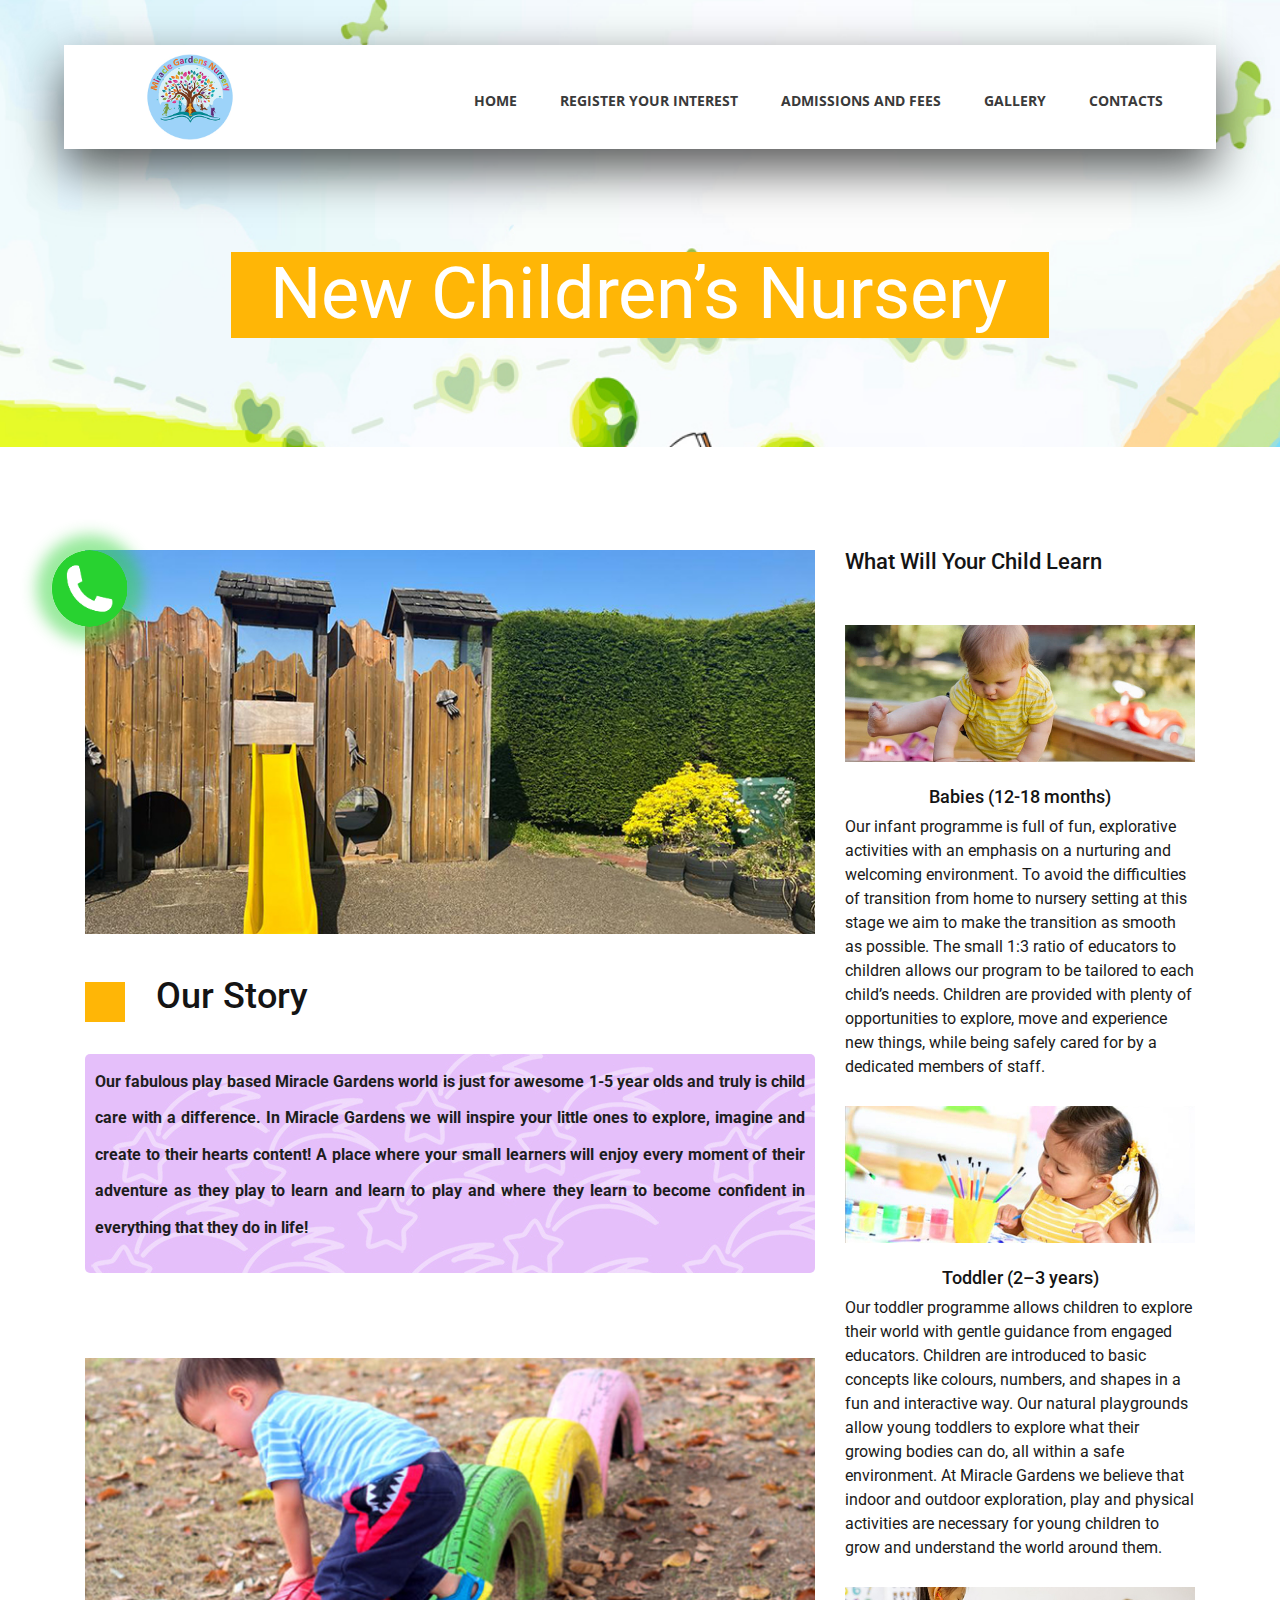
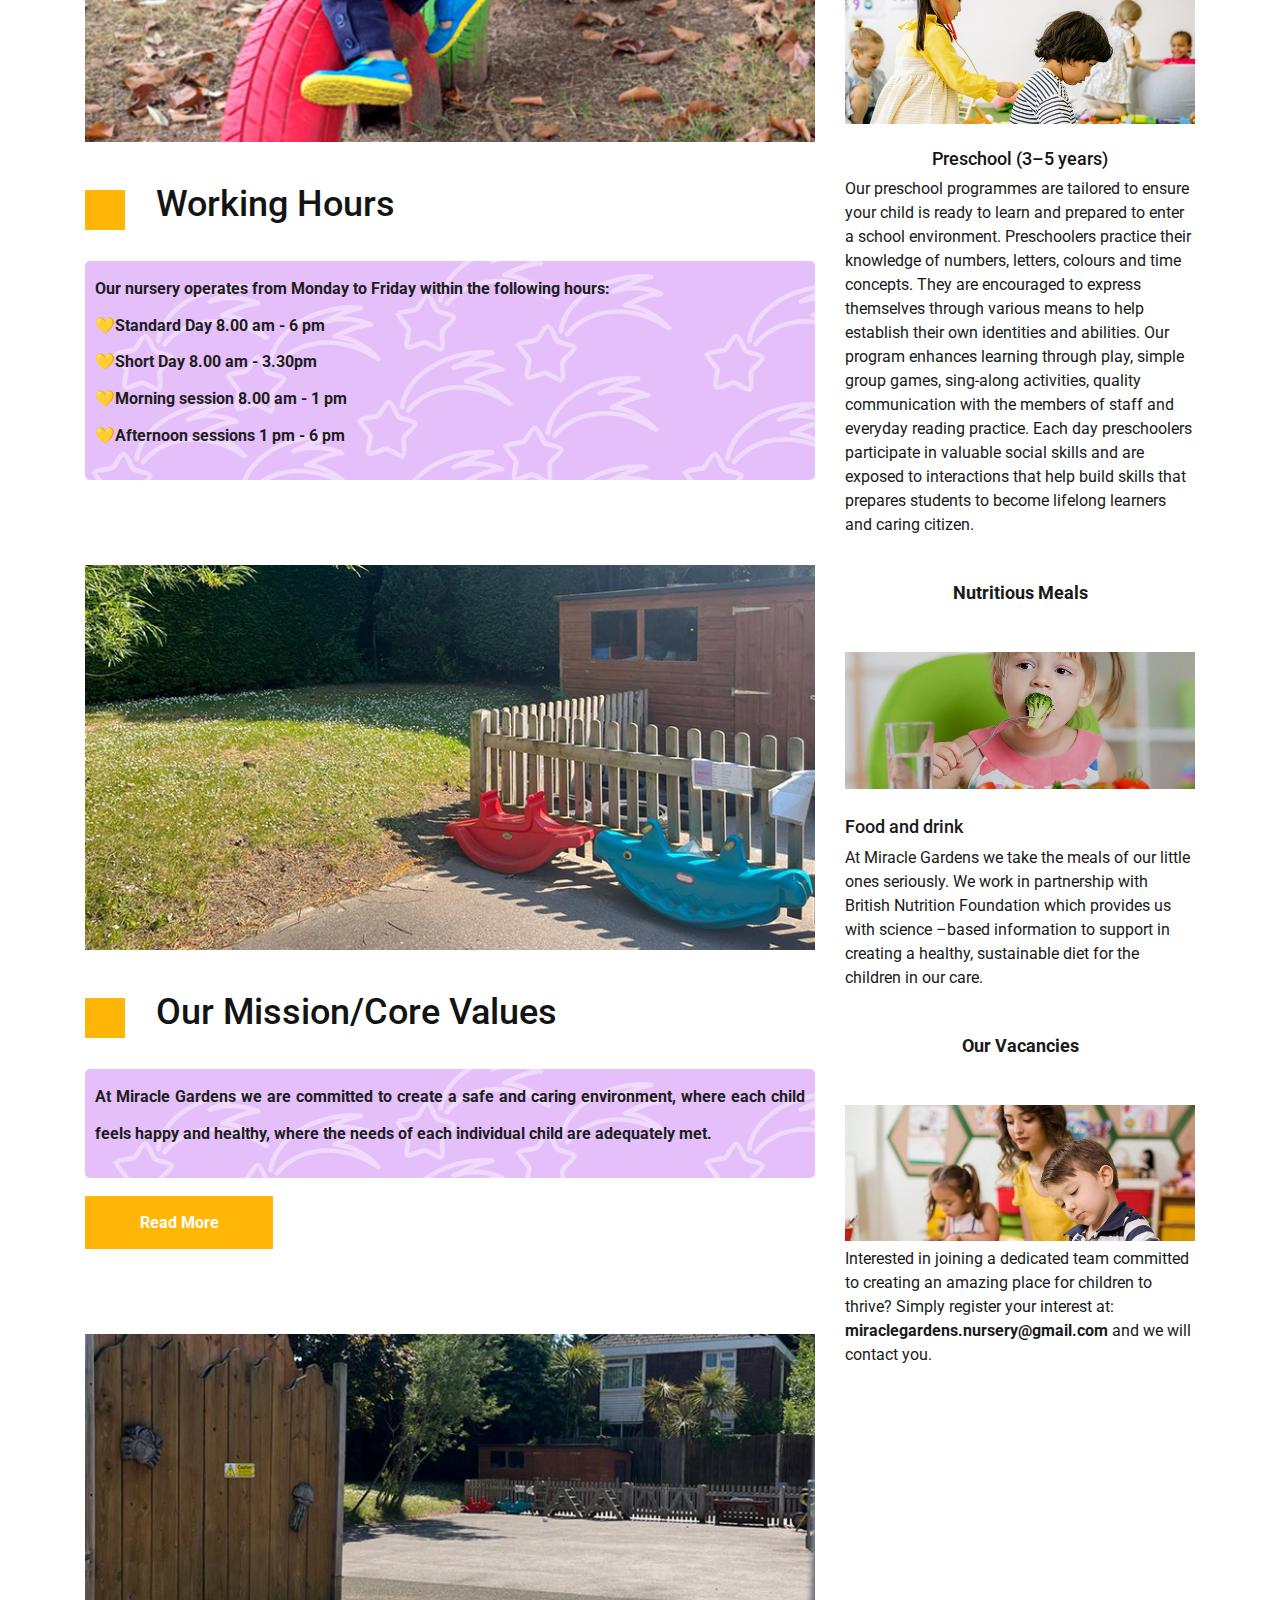
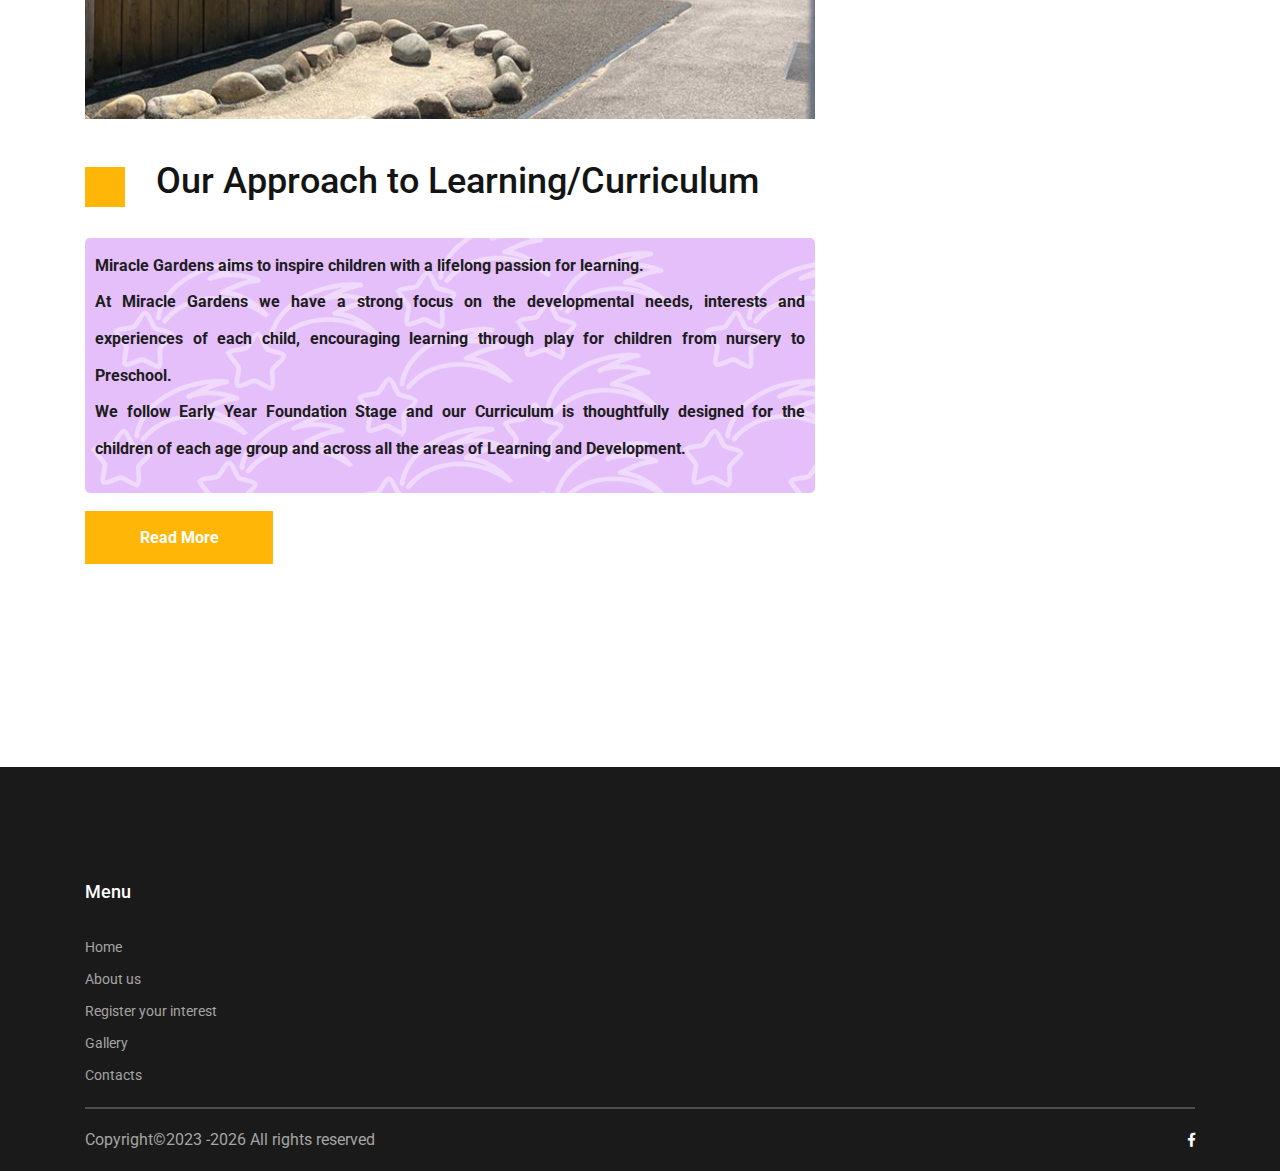
==== commit 68004615: "565" ====
--- a/about_us.html
+++ b/about_us.html
@@ -169,10 +169,10 @@
 	<div class="news_post_text">
 		<p><b>Our nursery operates from Monday to Friday within the following hours:
 
-			<br>💛Standard Day 7.30am-6pm
-			<br>💛Short Day 8.30am-3.30pm
-			<br>💛Morning session 7.30am-12.30pm
-			<br>💛Afternoon   sessions 13.00pm-6pm
+			<br>💛Standard Day 8.00 am - 6 pm
+			<br>💛Short Day 8.00 am - 3.30pm
+			<br>💛Morning session 8.00 am - 1 pm
+			<br>💛Afternoon sessions 1 pm - 6 pm
 			</b></p>
 	</div>
 	
